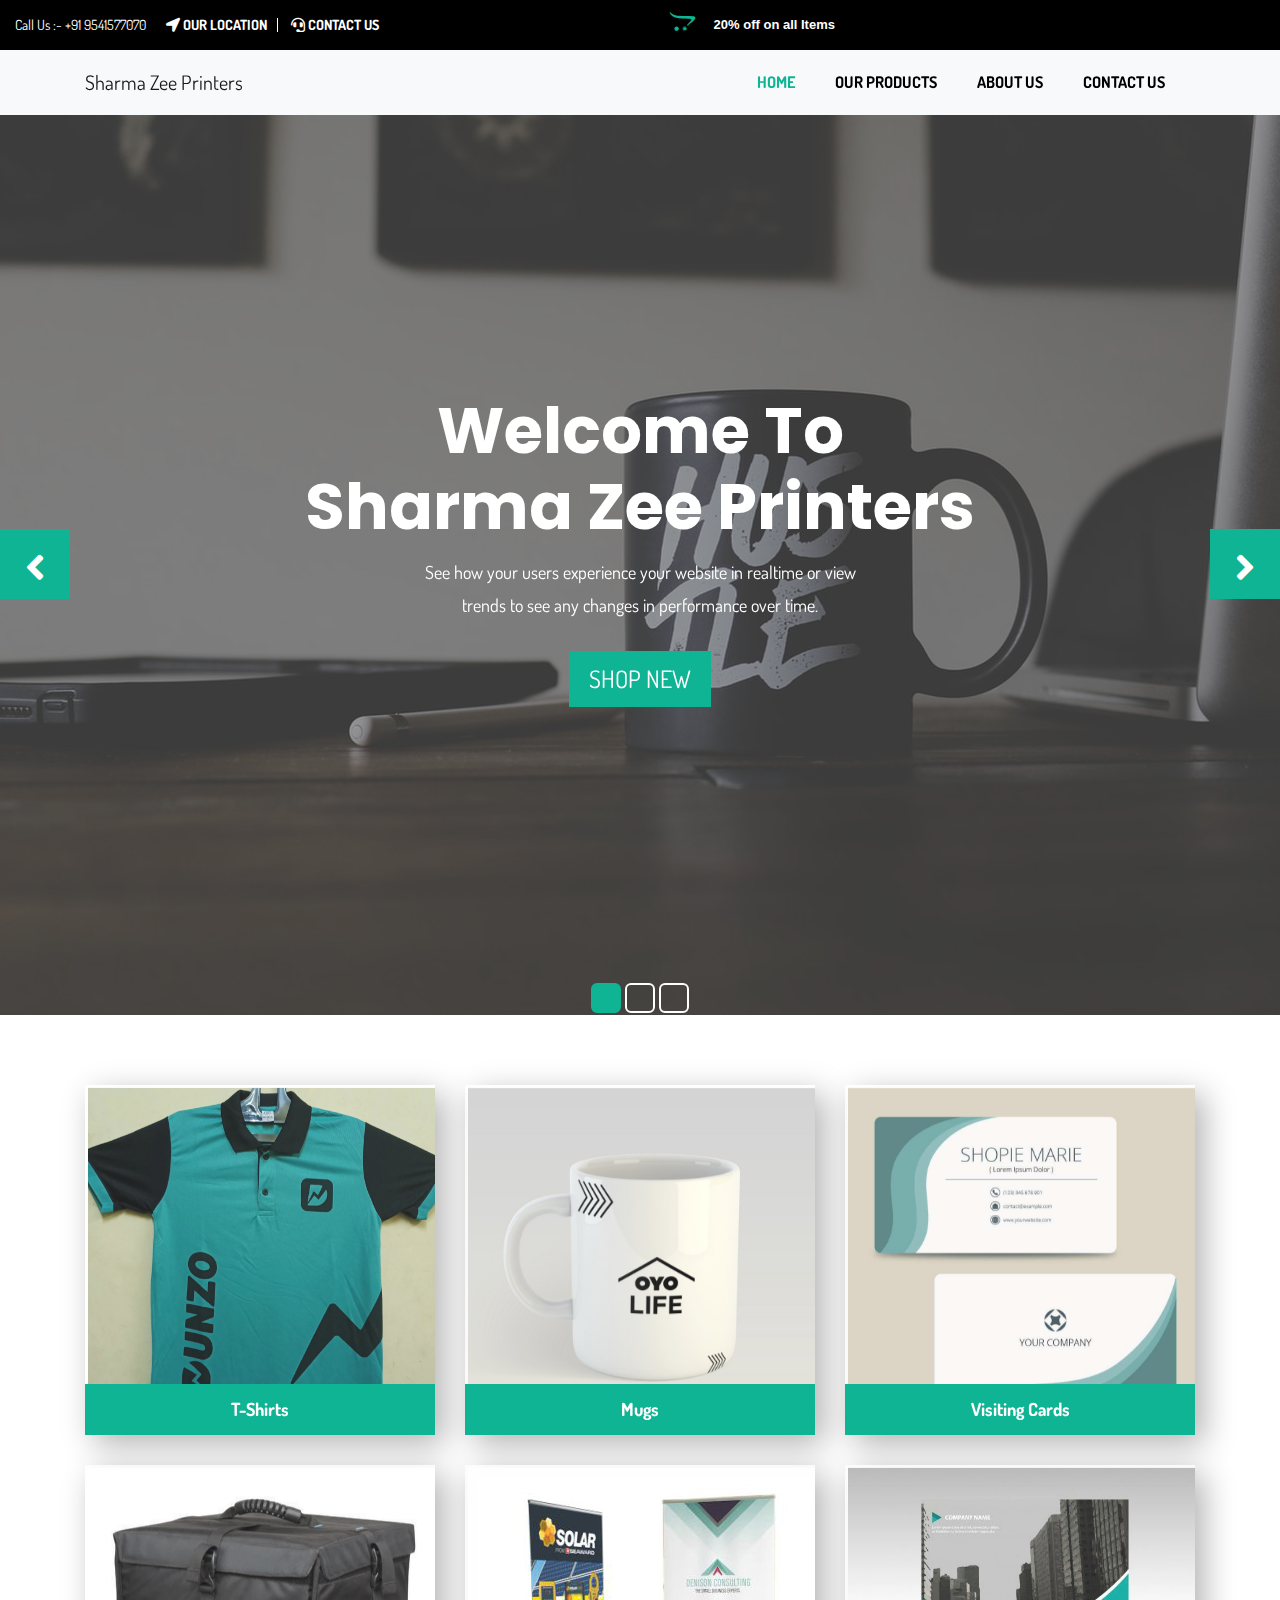
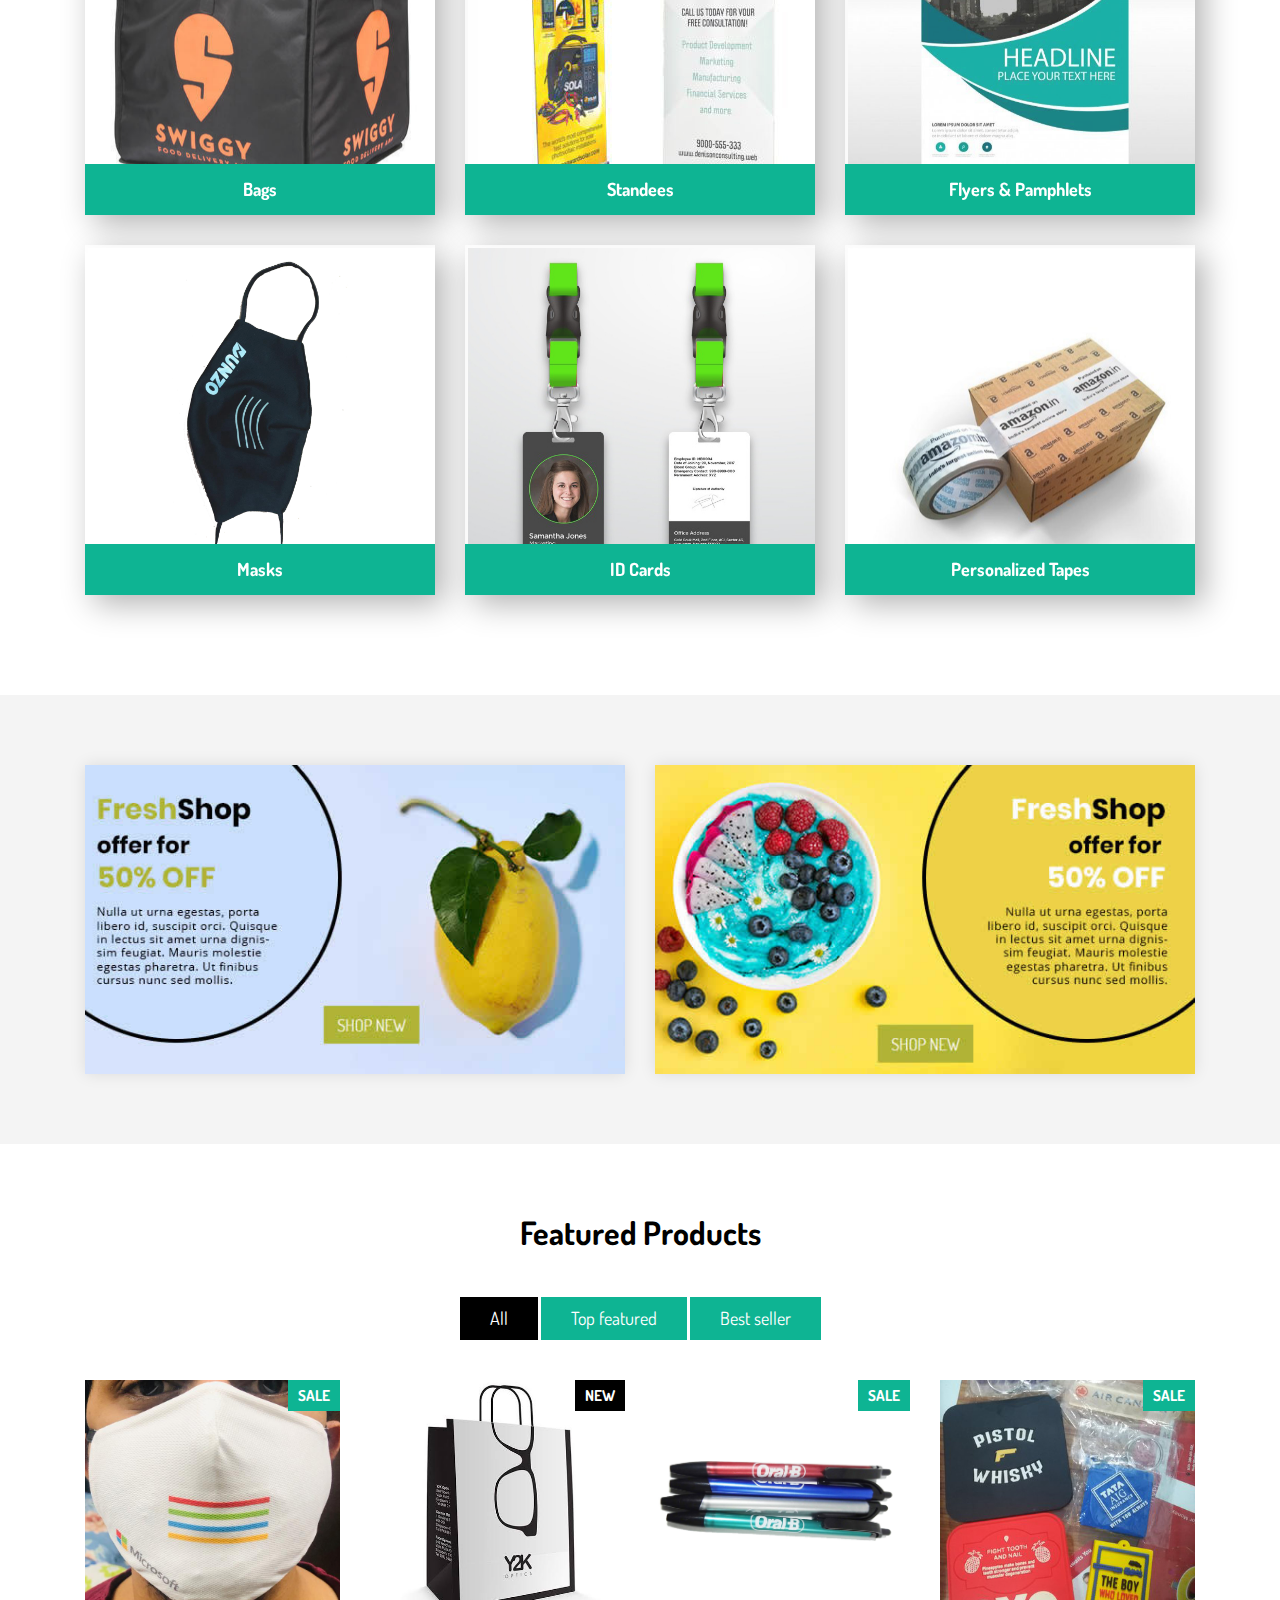
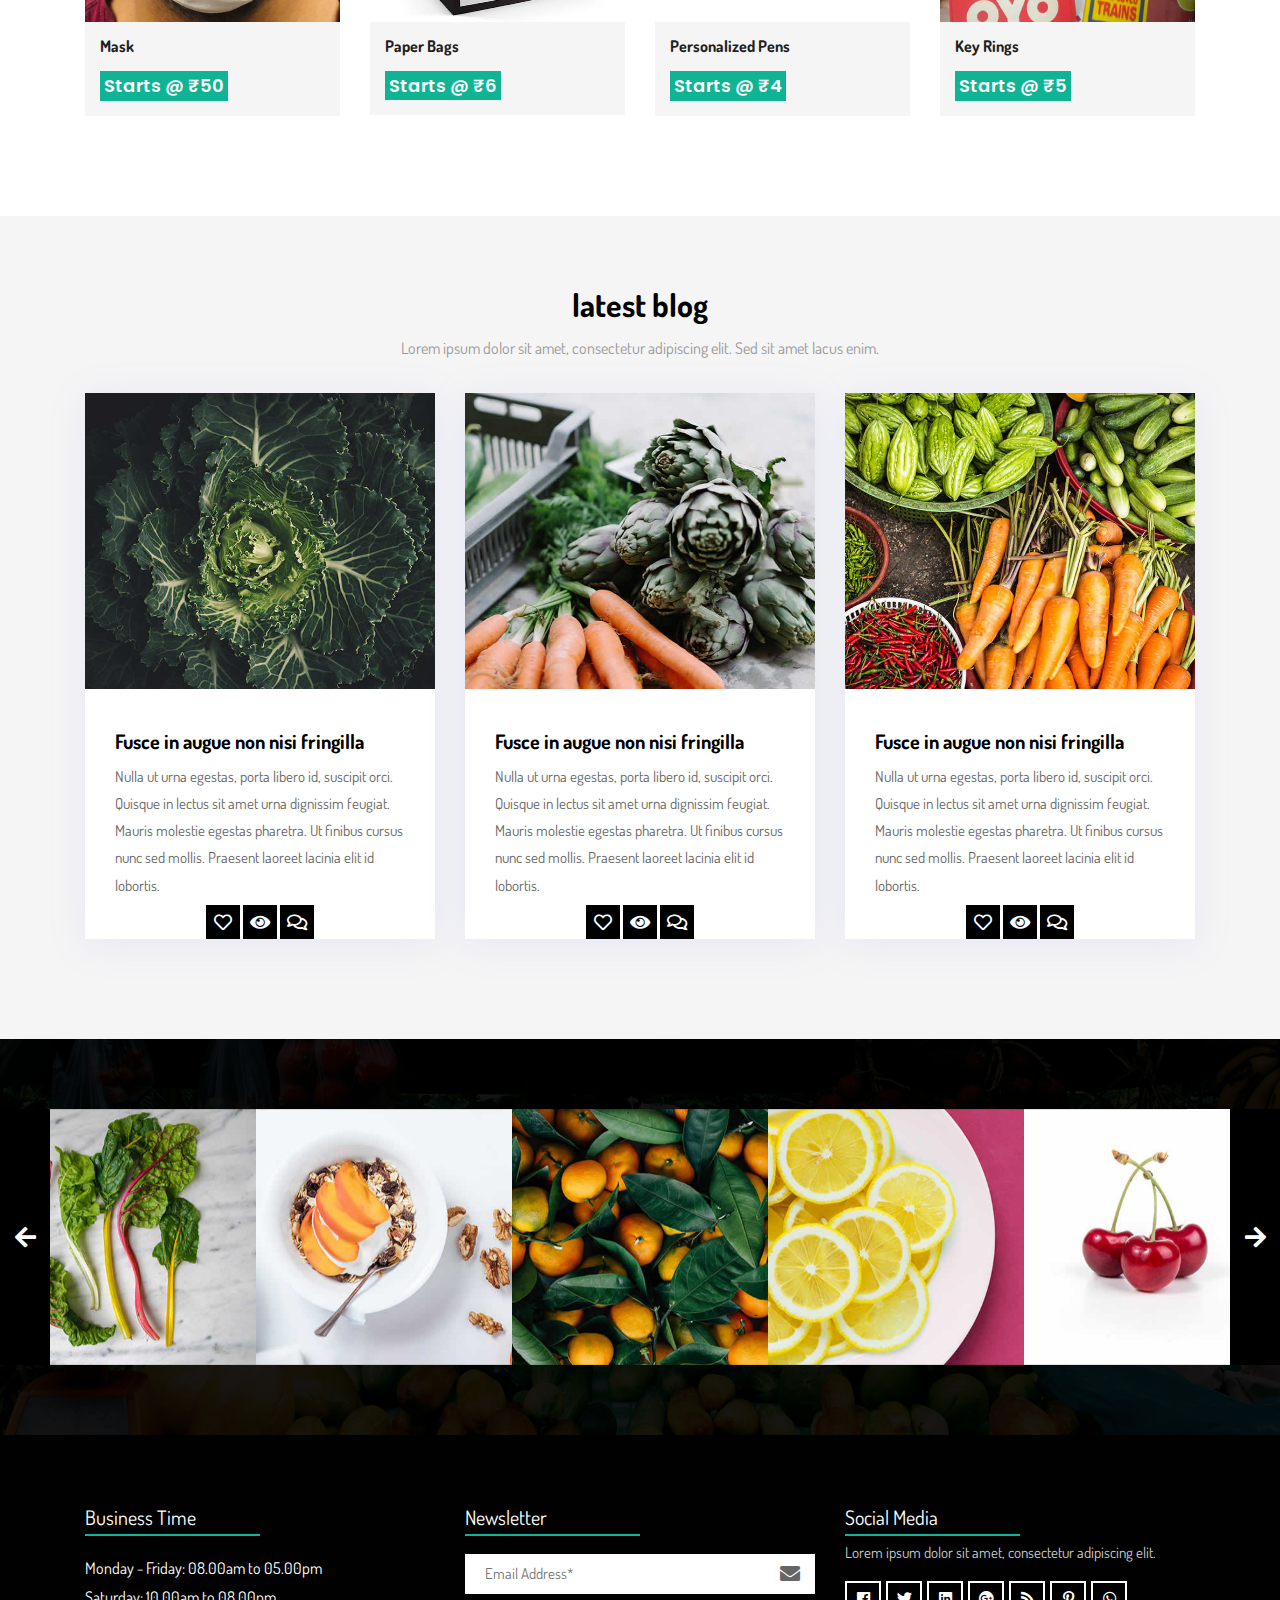
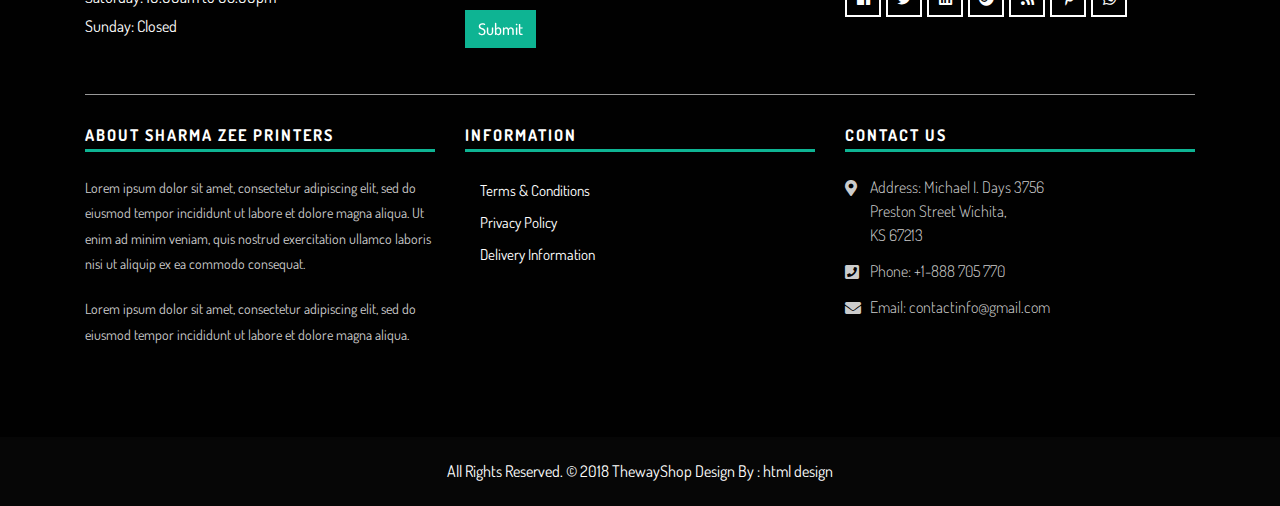
==== index.html @ af906a93 "second commit" ====
<!DOCTYPE html>
<html lang="en">
<!-- Basic -->

<head>
    <meta charset="utf-8">
    <meta http-equiv="X-UA-Compatible" content="IE=edge">

    <!-- Mobile Metas -->
    <meta name="viewport" content="width=device-width, initial-scale=1">

    <!-- Site Metas -->
    <title>Sharma Zee Printers - Ecommerce Bootstrap 4 HTML Template</title>
    <meta name="keywords" content="">
    <meta name="description" content="">
    <meta name="author" content="">

    <!-- Site Icons -->
    <link rel="shortcut icon" href="images/favicon.ico" type="image/x-icon">
    <link rel="apple-touch-icon" href="images/apple-touch-icon.png">

    <!-- Bootstrap CSS -->
    <link rel="stylesheet" href="css/bootstrap.min.css">
    <!-- Site CSS -->
    <link rel="stylesheet" href="css/style.css">
    <!-- Responsive CSS -->
    <link rel="stylesheet" href="css/responsive.css">
    <!-- Custom CSS -->
    <link rel="stylesheet" href="css/custom.css">

    <!--[if lt IE 9]>
      <script src="https://oss.maxcdn.com/libs/html5shiv/3.7.0/html5shiv.js"></script>
      <script src="https://oss.maxcdn.com/libs/respond.js/1.4.2/respond.min.js"></script>
    <![endif]-->

</head>

<body>
    <!-- Start Main Top -->
    <div class="main-top">
        <div class="container-fluid">
            <div class="row">
                <div class="col-lg-6 col-md-6 col-sm-12 col-xs-12">
				
                    <div class="right-phone-box">
                        <p>Call Us :- <a href="#"> +91 9541577070</a></p>
                    </div>
                    <div class="our-link">
                        <ul>
                            
                            <li><a href="#"><i class="fas fa-location-arrow"></i> Our location</a></li>
                            <li><a href="#"><i class="fas fa-headset"></i> Contact Us</a></li>
                        </ul>
                    </div>
                </div>
                <div class="col-lg-6 col-md-6 col-sm-12 col-xs-12">
					<!-- <div class="login-box">
						<select id="basic" class="selectpicker show-tick form-control" data-placeholder="Sign In">
							<option>Register Here</option>
							<option>Sign In</option>
						</select>
					</div> -->
                    <div class="text-slid-box">
                        <div id="offer-box" class="carouselTicker">
                            <ul class="offer-box">
                                <li>
                                    <i class="fab fa-opencart"></i> 20% off on all Items
                                </li>
                              
                                <li>
                                    <i class="fab fa-opencart"></i> Off 50%! Shop Now
                                </li>
                                <li>
                                    <i class="fab fa-opencart"></i> Off 10%! Shop
                                </li>
                                <li>
                                    <i class="fab fa-opencart"></i> 50% - 80% off
                                </li>
                                <li>
                                    <i class="fab fa-opencart"></i> 20% off on all Items
                                </li>
                               
                            </ul>
                        </div>
                    </div>
                </div>
            </div>
        </div>
    </div>
    <!-- End Main Top -->

    <!-- Start Main Top -->
    <header class="main-header">
        <!-- Start Navigation -->
        <nav class="navbar navbar-expand-lg navbar-light bg-light navbar-default bootsnav">
            <div class="container">
                <!-- Start Header Navigation -->
                <div class="navbar-header">
                    <button class="navbar-toggler" type="button" data-toggle="collapse" data-target="#navbar-menu" aria-controls="navbars-rs-food" aria-expanded="false" aria-label="Toggle navigation">
                    <i class="fa fa-bars"></i>
                </button>
                    <a class="navbar-brand" href="index.html">Sharma Zee Printers</a>
                </div>
                <!-- End Header Navigation -->

                <!-- Collect the nav links, forms, and other content for toggling -->
                <div class="collapse navbar-collapse" id="navbar-menu">
                    <ul class="nav navbar-nav ml-auto" data-in="fadeInDown" data-out="fadeOutUp">
                        <li class="nav-item active"><a class="nav-link" href="index.html">Home</a></li>
                        <li class="nav-item"><a class="nav-link" href="gallery.html">Our Products</a></li>
                        <li class="nav-item"><a class="nav-link" href="about.html">About Us</a></li>
                        <!-- <li class="dropdown">
                            <a href="#" class="nav-link dropdown-toggle arrow" data-toggle="dropdown">SHOP</a>
                            <ul class="dropdown-menu">
								<li><a href="shop.html">Sidebar Shop</a></li>
								<li><a href="shop-detail.html">Shop Detail</a></li>
                                <li><a href="cart.html">Cart</a></li>
                                <li><a href="checkout.html">Checkout</a></li>
                                <li><a href="my-account.html">My Account</a></li>
                                <li><a href="wishlist.html">Wishlist</a></li>
                            </ul>
                        </li> -->
                        
                        <li class="nav-item"><a class="nav-link" href="contact-us.html">Contact Us</a></li>
                    </ul>
                </div>
                <!-- /.navbar-collapse -->

                
                <!-- <div class="attr-nav">
                    <ul>
                        <li class="search"><a href="#"><i class="fa fa-search"></i></a></li>
                        <li class="side-menu">
							<a href="#">
								<i class="fa fa-shopping-bag"></i>
								<span class="badge">3</span>
								<p>My Cart</p>
							</a>
						</li>
                    </ul>
                </div> -->
                
            </div>
            <!-- Start Side Menu -->
            <div class="side">
                <a href="#" class="close-side"><i class="fa fa-times"></i></a>
                <li class="cart-box">
                    <ul class="cart-list">
                        <li>
                            <a href="#" class="photo"><img src="images/img-pro-01.jpg" class="cart-thumb" alt="" /></a>
                            <h6><a href="#">Delica omtantur </a></h6>
                            <p>1x - <span class="price">$80.00</span></p>
                        </li>
                        <li>
                            <a href="#" class="photo"><img src="images/img-pro-02.jpg" class="cart-thumb" alt="" /></a>
                            <h6><a href="#">Omnes ocurreret</a></h6>
                            <p>1x - <span class="price">$60.00</span></p>
                        </li>
                        <li>
                            <a href="#" class="photo"><img src="images/img-pro-03.jpg" class="cart-thumb" alt="" /></a>
                            <h6><a href="#">Agam facilisis</a></h6>
                            <p>1x - <span class="price">$40.00</span></p>
                        </li>
                        <li class="total">
                            <a href="#" class="btn btn-default hvr-hover btn-cart">VIEW CART</a>
                            <span class="float-right"><strong>Total</strong>: $180.00</span>
                        </li>
                    </ul>
                </li>
            </div>
            <!-- End Side Menu -->
        </nav>
        <!-- End Navigation -->
    </header>
    <!-- End Main Top -->

    <!-- Start Top Search -->
    <div class="top-search">
        <div class="container">
            <div class="input-group">
                <span class="input-group-addon"><i class="fa fa-search"></i></span>
                <input type="text" class="form-control" placeholder="Search">
                <span class="input-group-addon close-search"><i class="fa fa-times"></i></span>
            </div>
        </div>
    </div>
    <!-- End Top Search -->

    <!-- Start Slider -->
    <div id="slides-shop" class="cover-slides">
        <ul class="slides-container">
            <li class="text-center">
                <img src="images/main images/parvinimg.jpg" alt="">
                <div class="container">
                    <div class="row">
                        <div class="col-md-12">
                            <h1 class="m-b-20"><strong>Welcome To <br> Sharma Zee Printers</strong></h1>
                            <p class="m-b-40">See how your users experience your website in realtime or view <br> trends to see any changes in performance over time.</p>
                            <p><a class="btn hvr-hover" href="#">Shop New</a></p>
                        </div>
                    </div>
                </div>
            </li>
            <li class="text-center">
                <img src="images/enactus.JPG" alt="">
                <div class="container">
                    <div class="row">
                        <div class="col-md-12">
                            <h1 class="m-b-20"><strong>Welcome To <br> Sharma Zee Printers</strong></h1>
                            <p class="m-b-40">See how your users experience your website in realtime or view <br> trends to see any changes in performance over time.</p>
                            <p><a class="btn hvr-hover" href="#">Shop New</a></p>
                        </div>
                    </div>
                </div>
            </li>
            <li class="text-center">
                <img src="images/banner-03.jpg" alt="">
                <div class="container">
                    <div class="row">
                        <div class="col-md-12">
                            <h1 class="m-b-20"><strong>Welcome To <br> Sharma Zee Printers</strong></h1>
                            <p class="m-b-40">See how your users experience your website in realtime or view <br> trends to see any changes in performance over time.</p>
                            <p><a class="btn hvr-hover" href="#">Shop New</a></p>
                        </div>
                    </div>
                </div>
            </li>
        </ul>
        <div class="slides-navigation">
            <a href="#" class="next"><i class="fa fa-angle-right" aria-hidden="true"></i></a>
            <a href="#" class="prev"><i class="fa fa-angle-left" aria-hidden="true"></i></a>
        </div>
    </div>
    <!-- End Slider -->

    <!-- Start Categories  -->
    <div class="categories-shop">
        <div class="container">
            <div class="row">
                <div class="col-lg-4 col-md-4 col-sm-12 col-xs-12">
                    <div class="shop-cat-box">
                        <img class="img-fluid" src="images/main images/tshirt.jpeg" height="354" width="354" alt="" />
                        <a class="btn hvr-hover" href="#">T-Shirts</a>
                    </div>
                </div>
                <div class="col-lg-4 col-md-4 col-sm-12 col-xs-12">
                    <div class="shop-cat-box">
                        <img class="img-fluid" src="images/main images/mugs.jpeg" height="354" width="354" alt="" />
                        <a class="btn hvr-hover" href="#">Mugs</a>
                    </div>
                </div>
                <div class="col-lg-4 col-md-4 col-sm-12 col-xs-12">
                    <div class="shop-cat-box">
                        <img class="img-fluid" src="images/main images/visitingcards.jpg" alt="" />
                        <a class="btn hvr-hover" href="#">Visiting Cards</a>
                    </div>
                </div>   <div class="col-lg-4 col-md-4 col-sm-12 col-xs-12">
                    <div class="shop-cat-box">
                        <img class="img-fluid" src="images/main images/bags.jpg" alt="" />
                        <a class="btn hvr-hover" href="#">Bags</a>
                    </div>
                </div>   <div class="col-lg-4 col-md-4 col-sm-12 col-xs-12">
                    <div class="shop-cat-box">
                        <img class="img-fluid" src="images/main images/Standee.jpg" alt="" />
                        <a class="btn hvr-hover" href="#">Standees</a>
                    </div>
                </div>
                <div class="col-lg-4 col-md-4 col-sm-12 col-xs-12">
                    <div class="shop-cat-box">
                        <img class="img-fluid" src="images/main images/pamp.jpg" alt="" />
                        <a class="btn hvr-hover" href="#">Flyers & Pamphlets</a>
                    </div>
                </div>
                <div class="col-lg-4 col-md-4 col-sm-12 col-xs-12">
                    <div class="shop-cat-box">
                        <img class="img-fluid" src="images/main images/Masks.jpeg" alt="" />
                        <a class="btn hvr-hover" href="#">Masks</a>
                    </div>
                </div>  <div class="col-lg-4 col-md-4 col-sm-12 col-xs-12">
                    <div class="shop-cat-box">
                        <img class="img-fluid" src="images/main images/idcards.jpeg" alt="" />
                        <a class="btn hvr-hover" href="#">ID Cards</a>
                    </div>
                </div>  <div class="col-lg-4 col-md-4 col-sm-12 col-xs-12">
                    <div class="shop-cat-box">
                        <img class="img-fluid" src="images/main images/printedtapes.jpg" alt="" />
                        <a class="btn hvr-hover" href="#">Personalized Tapes</a>
                    </div>
                </div>
            </div>
        </div>
    </div>
    <!-- End Categories -->
	
	<div class="box-add-products">
		<div class="container">
			<div class="row">
				<div class="col-lg-6 col-md-6 col-sm-12">
					<div class="offer-box-products">
						<img class="img-fluid" src="images/add-img-01.jpg" alt="" />
					</div>
				</div>
				<div class="col-lg-6 col-md-6 col-sm-12">
					<div class="offer-box-products">
						<img class="img-fluid" src="images/add-img-02.jpg" alt="" />
					</div>
				</div>
			</div>
		</div>
	</div>

    <!-- Start Products  -->
    <div class="products-box">
        <div class="container">
            <div class="row">
                <div class="col-lg-12">
                    <div class="title-all text-center">
                        <h1>Featured Products</h1>
                        <!-- <p>Lorem ipsum dolor sit amet, consectetur adipiscing elit. Sed sit amet lacus enim.</p> -->
                    </div>
                </div>
            </div>
            <div class="row">
                <div class="col-lg-12">
                    <div class="special-menu text-center">
                        <div class="button-group filter-button-group">
                            <button class="active" data-filter="*">All</button>
                            <button data-filter=".top-featured">Top featured</button>
                            <button data-filter=".best-seller">Best seller</button>
                        </div>
                    </div>
                </div>
            </div>

            <div class="row special-list">
                <div class="col-lg-3 col-md-6 special-grid best-seller">
                    <div class="products-single fix">
                        <div class="box-img-hover">
                            <div class="type-lb">
                                <p class="sale">Sale</p>
                            </div>
                            <img src="images/main images/mask1.jpeg" class="img-fluid" alt="Image">
                            <div class="mask-icon">
                                <ul>
                                    <li><a href="#" data-toggle="tooltip" data-placement="right" title="View"><i class="fas fa-eye"></i></a></li>
                                    <li><a href="#" data-toggle="tooltip" data-placement="right" title="Compare"><i class="fas fa-sync-alt"></i></a></li>
                                    <li><a href="#" data-toggle="tooltip" data-placement="right" title="Add to Wishlist"><i class="far fa-heart"></i></a></li>
                                </ul>
                                <a class="cart" href="#">3 Layered Mask</a>
                            </div>
                        </div>
                        <div class="why-text">
                            <h4>Mask</h4>
                            <h5>Starts @ ₹50</h5>
                        </div>
                    </div>
                </div>

                <div class="col-lg-3 col-md-6 special-grid top-featured">
                    <div class="products-single fix">
                        <div class="box-img-hover">
                            <div class="type-lb">
                                <p class="new">New</p>
                            </div>
                            <img src="images/main images/paperbags.jpeg" class="img-fluid" alt="Image">
                            <div class="mask-icon">
                                <ul>
                                    <li><a href="#" data-toggle="tooltip" data-placement="right" title="View"><i class="fas fa-eye"></i></a></li>
                                    <li><a href="#" data-toggle="tooltip" data-placement="right" title="Compare"><i class="fas fa-sync-alt"></i></a></li>
                                    <li><a href="#" data-toggle="tooltip" data-placement="right" title="Add to Wishlist"><i class="far fa-heart"></i></a></li>
                                </ul>
                                <a class="cart" href="#">Add to Cart</a>
                            </div>
                        </div>
                        <div class="why-text">
                            <h4>Paper Bags</h4>
                            <h5>Starts @ ₹6</h5>
                        </div>
                    </div>
                </div>

                <div class="col-lg-3 col-md-6 special-grid top-featured">
                    <div class="products-single fix">
                        <div class="box-img-hover">
                            <div class="type-lb">
                                <p class="sale">Sale</p>
                            </div>
                            <img src="images/main images/pen.jpg" class="img-fluid" alt="Image">
                            <div class="mask-icon">
                                <ul>
                                    <li><a href="#" data-toggle="tooltip" data-placement="right" title="View"><i class="fas fa-eye"></i></a></li>
                                    <li><a href="#" data-toggle="tooltip" data-placement="right" title="Compare"><i class="fas fa-sync-alt"></i></a></li>
                                    <li><a href="#" data-toggle="tooltip" data-placement="right" title="Add to Wishlist"><i class="far fa-heart"></i></a></li>
                                </ul>
                                <a class="cart" href="#">Add to Cart</a>
                            </div>
                        </div>
                        <div class="why-text">
                            <h4>Personalized Pens</h4>
                            <h5> Starts @ ₹4</h5>
                        </div>
                    </div>
                </div>

                <div class="col-lg-3 col-md-6 special-grid best-seller">
                    <div class="products-single fix">
                        <div class="box-img-hover">
                            <div class="type-lb">
                                <p class="sale">Sale</p>
                            </div>
                            <img src="images/main images/keyring.jpg" class="img-fluid" alt="Image">
                            <div class="mask-icon">
                                <ul>
                                    <li><a href="#" data-toggle="tooltip" data-placement="right" title="View"><i class="fas fa-eye"></i></a></li>
                                    <li><a href="#" data-toggle="tooltip" data-placement="right" title="Compare"><i class="fas fa-sync-alt"></i></a></li>
                                    <li><a href="#" data-toggle="tooltip" data-placement="right" title="Add to Wishlist"><i class="far fa-heart"></i></a></li>
                                </ul>
                                <a class="cart" href="#">Add to Cart</a>
                            </div>
                        </div>
                        <div class="why-text">
                            <h4>Key Rings</h4>
                            <h5>Starts @ ₹5</h5>
                        </div>
                    </div>
                </div>
            </div>
        </div>
    </div>
    <!-- End Products  -->

    <!-- Start Blog  -->
    <div class="latest-blog">
        <div class="container">
            <div class="row">
                <div class="col-lg-12">
                    <div class="title-all text-center">
                        <h1>latest blog</h1>
                        <p>Lorem ipsum dolor sit amet, consectetur adipiscing elit. Sed sit amet lacus enim.</p>
                    </div>
                </div>
            </div>
            <div class="row">
                <div class="col-md-6 col-lg-4 col-xl-4">
                    <div class="blog-box">
                        <div class="blog-img">
                            <img class="img-fluid" src="images/blog-img.jpg" alt="" />
                        </div>
                        <div class="blog-content">
                            <div class="title-blog">
                                <h3>Fusce in augue non nisi fringilla</h3>
                                <p>Nulla ut urna egestas, porta libero id, suscipit orci. Quisque in lectus sit amet urna dignissim feugiat. Mauris molestie egestas pharetra. Ut finibus cursus nunc sed mollis. Praesent laoreet lacinia elit id lobortis.</p>
                            </div>
                            <ul class="option-blog">
                                <li><a href="#"><i class="far fa-heart"></i></a></li>
                                <li><a href="#"><i class="fas fa-eye"></i></a></li>
                                <li><a href="#"><i class="far fa-comments"></i></a></li>
                            </ul>
                        </div>
                    </div>
                </div>
                <div class="col-md-6 col-lg-4 col-xl-4">
                    <div class="blog-box">
                        <div class="blog-img">
                            <img class="img-fluid" src="images/blog-img-01.jpg" alt="" />
                        </div>
                        <div class="blog-content">
                            <div class="title-blog">
                                <h3>Fusce in augue non nisi fringilla</h3>
                                <p>Nulla ut urna egestas, porta libero id, suscipit orci. Quisque in lectus sit amet urna dignissim feugiat. Mauris molestie egestas pharetra. Ut finibus cursus nunc sed mollis. Praesent laoreet lacinia elit id lobortis.</p>
                            </div>
                            <ul class="option-blog">
                                <li><a href="#"><i class="far fa-heart"></i></a></li>
                                <li><a href="#"><i class="fas fa-eye"></i></a></li>
                                <li><a href="#"><i class="far fa-comments"></i></a></li>
                            </ul>
                        </div>
                    </div>
                </div>
                <div class="col-md-6 col-lg-4 col-xl-4">
                    <div class="blog-box">
                        <div class="blog-img">
                            <img class="img-fluid" src="images/blog-img-02.jpg" alt="" />
                        </div>
                        <div class="blog-content">
                            <div class="title-blog">
                                <h3>Fusce in augue non nisi fringilla</h3>
                                <p>Nulla ut urna egestas, porta libero id, suscipit orci. Quisque in lectus sit amet urna dignissim feugiat. Mauris molestie egestas pharetra. Ut finibus cursus nunc sed mollis. Praesent laoreet lacinia elit id lobortis.</p>
                            </div>
                            <ul class="option-blog">
                                <li><a href="#"><i class="far fa-heart"></i></a></li>
                                <li><a href="#"><i class="fas fa-eye"></i></a></li>
                                <li><a href="#"><i class="far fa-comments"></i></a></li>
                            </ul>
                        </div>
                    </div>
                </div>
            </div>
        </div>
    </div>
    <!-- End Blog  -->


    <!-- Start Instagram Feed  -->
    <div class="instagram-box">
        <div class="main-instagram owl-carousel owl-theme">
            <div class="item">
                <div class="ins-inner-box">
                    <img src="images/instagram-img-01.jpg" alt="" />
                    <div class="hov-in">
                        <a href="#"><i class="fab fa-instagram"></i></a>
                    </div>
                </div>
            </div>
            <div class="item">
                <div class="ins-inner-box">
                    <img src="images/instagram-img-02.jpg" alt="" />
                    <div class="hov-in">
                        <a href="#"><i class="fab fa-instagram"></i></a>
                    </div>
                </div>
            </div>
            <div class="item">
                <div class="ins-inner-box">
                    <img src="images/instagram-img-03.jpg" alt="" />
                    <div class="hov-in">
                        <a href="#"><i class="fab fa-instagram"></i></a>
                    </div>
                </div>
            </div>
            <div class="item">
                <div class="ins-inner-box">
                    <img src="images/instagram-img-04.jpg" alt="" />
                    <div class="hov-in">
                        <a href="#"><i class="fab fa-instagram"></i></a>
                    </div>
                </div>
            </div>
            <div class="item">
                <div class="ins-inner-box">
                    <img src="images/instagram-img-05.jpg" alt="" />
                    <div class="hov-in">
                        <a href="#"><i class="fab fa-instagram"></i></a>
                    </div>
                </div>
            </div>
            <div class="item">
                <div class="ins-inner-box">
                    <img src="images/instagram-img-06.jpg" alt="" />
                    <div class="hov-in">
                        <a href="#"><i class="fab fa-instagram"></i></a>
                    </div>
                </div>
            </div>
            <div class="item">
                <div class="ins-inner-box">
                    <img src="images/instagram-img-07.jpg" alt="" />
                    <div class="hov-in">
                        <a href="#"><i class="fab fa-instagram"></i></a>
                    </div>
                </div>
            </div>
            <div class="item">
                <div class="ins-inner-box">
                    <img src="images/instagram-img-08.jpg" alt="" />
                    <div class="hov-in">
                        <a href="#"><i class="fab fa-instagram"></i></a>
                    </div>
                </div>
            </div>
            <div class="item">
                <div class="ins-inner-box">
                    <img src="images/instagram-img-09.jpg" alt="" />
                    <div class="hov-in">
                        <a href="#"><i class="fab fa-instagram"></i></a>
                    </div>
                </div>
            </div>
            <div class="item">
                <div class="ins-inner-box">
                    <img src="images/instagram-img-05.jpg" alt="" />
                    <div class="hov-in">
                        <a href="#"><i class="fab fa-instagram"></i></a>
                    </div>
                </div>
            </div>
        </div>
    </div>
    <!-- End Instagram Feed  -->


    <!-- Start Footer  -->
    <footer>
        <div class="footer-main">
            <div class="container">
				<div class="row">
					<div class="col-lg-4 col-md-12 col-sm-12">
						<div class="footer-top-box">
							<h3>Business Time</h3>
							<ul class="list-time">
								<li>Monday - Friday: 08.00am to 05.00pm</li> <li>Saturday: 10.00am to 08.00pm</li> <li>Sunday: <span>Closed</span></li>
							</ul>
						</div>
					</div>
					<div class="col-lg-4 col-md-12 col-sm-12">
						<div class="footer-top-box">
							<h3>Newsletter</h3>
							<form class="newsletter-box">
								<div class="form-group">
									<input class="" type="email" name="Email" placeholder="Email Address*" />
									<i class="fa fa-envelope"></i>
								</div>
								<button class="btn hvr-hover" type="submit">Submit</button>
							</form>
						</div>
					</div>
					<div class="col-lg-4 col-md-12 col-sm-12">
						<div class="footer-top-box">
							<h3>Social Media</h3>
							<p>Lorem ipsum dolor sit amet, consectetur adipiscing elit.</p>
							<ul>
                                <li><a href="#"><i class="fab fa-facebook" aria-hidden="true"></i></a></li>
                                <li><a href="#"><i class="fab fa-twitter" aria-hidden="true"></i></a></li>
                                <li><a href="#"><i class="fab fa-linkedin" aria-hidden="true"></i></a></li>
                                <li><a href="#"><i class="fab fa-google-plus" aria-hidden="true"></i></a></li>
                                <li><a href="#"><i class="fa fa-rss" aria-hidden="true"></i></a></li>
                                <li><a href="#"><i class="fab fa-pinterest-p" aria-hidden="true"></i></a></li>
                                <li><a href="#"><i class="fab fa-whatsapp" aria-hidden="true"></i></a></li>
                            </ul>
						</div>
					</div>
				</div>
				<hr>
                <div class="row">
                    <div class="col-lg-4 col-md-12 col-sm-12">
                        <div class="footer-widget">
                            <h4>About Sharma Zee Printers</h4>
                            <p>Lorem ipsum dolor sit amet, consectetur adipiscing elit, sed do eiusmod tempor incididunt ut labore et dolore magna aliqua. Ut enim ad minim veniam, quis nostrud exercitation ullamco laboris nisi ut aliquip ex ea commodo consequat.</p> 
							<p>Lorem ipsum dolor sit amet, consectetur adipiscing elit, sed do eiusmod tempor incididunt ut labore et dolore magna aliqua. </p> 							
                        </div>
                    </div>
                    <div class="col-lg-4 col-md-12 col-sm-12">
                        <div class="footer-link">
                            <h4>Information</h4>
                            <ul>
                              
                                <li><a href="#">Terms &amp; Conditions</a></li>
                                <li><a href="#">Privacy Policy</a></li>
                                <li><a href="#">Delivery Information</a></li>
                            </ul>
                        </div>
                    </div>
                    <div class="col-lg-4 col-md-12 col-sm-12">
                        <div class="footer-link-contact">
                            <h4>Contact Us</h4>
                            <ul>
                                <li>
                                    <p><i class="fas fa-map-marker-alt"></i>Address: Michael I. Days 3756 <br>Preston Street Wichita,<br> KS 67213 </p>
                                </li>
                                <li>
                                    <p><i class="fas fa-phone-square"></i>Phone: <a href="tel:+1-888705770">+1-888 705 770</a></p>
                                </li>
                                <li>
                                    <p><i class="fas fa-envelope"></i>Email: <a href="mailto:contactinfo@gmail.com">contactinfo@gmail.com</a></p>
                                </li>
                            </ul>
                        </div>
                    </div>
                </div>
            </div>
        </div>
    </footer>
    <!-- End Footer  -->

    <!-- Start copyright  -->
    <div class="footer-copyright">
        <p class="footer-company">All Rights Reserved. &copy; 2018 <a href="#">ThewayShop</a> Design By :
            <a href="https://html.design/">html design</a></p>
    </div>
    <!-- End copyright  -->

    <a href="#" id="back-to-top" title="Back to top" style="display: none;">&uarr;</a>

    <!-- ALL JS FILES -->
    <script src="js/jquery-3.2.1.min.js"></script>
    <script src="js/popper.min.js"></script>
    <script src="js/bootstrap.min.js"></script>
    <!-- ALL PLUGINS -->
    <script src="js/jquery.superslides.min.js"></script>
    <script src="js/bootstrap-select.js"></script>
    <script src="js/inewsticker.js"></script>
    <script src="js/bootsnav.js."></script>
    <script src="js/images-loded.min.js"></script>
    <script src="js/isotope.min.js"></script>
    <script src="js/owl.carousel.min.js"></script>
    <script src="js/baguetteBox.min.js"></script>
    <script src="js/form-validator.min.js"></script>
    <script src="js/contact-form-script.js"></script>
    <script src="js/custom.js"></script>
</body>

</html>
---- css/style.css ----
/*------------------------------------------------------------------
    IMPORT FONTS
-------------------------------------------------------------------*/

@import url('https://fonts.googleapis.com/css?family=Poppins:400,500,600,700,800');
@import url('https://fonts.googleapis.com/css?family=Dosis:200,300,400,500,600,700');


/*

    font-family: 'Poppins', sans-serif;

    font-family: 'Dosis', sans-serif;

*/

/*------------------------------------------------------------------
    IMPORT FILES
-------------------------------------------------------------------*/

@import url(all.css);
@import url(superslides.css);
@import url(bootstrap-select.css);
@import url(carousel-ticker.css);
@import url(code_animate.css);
@import url(bootsnav.css);
@import url(owl.carousel.min.css);
@import url(jquery-ui.css);
@import url(nice-select.css);
@import url(baguetteBox.min.css);

/*------------------------------------------------------------------
    SKELETON
-------------------------------------------------------------------*/
 body {
     color: #666666;
     font-size: 15px;
     font-family: 'Dosis', sans-serif;
     line-height: 1.80857;
}
 a {
     color: #1f1f1f;
     text-decoration: none !important;
     outline: none !important;
     -webkit-transition: all .3s ease-in-out;
     -moz-transition: all .3s ease-in-out;
     -ms-transition: all .3s ease-in-out;
     -o-transition: all .3s ease-in-out;
     transition: all .3s ease-in-out;
}
 h1, h2, h3, h4, h5, h6 {
     letter-spacing: 0;
     font-weight: normal;
     position: relative;
     padding: 0 0 10px 0;
     font-weight: normal;
     line-height: 120% !important;
     color: #1f1f1f;
     margin: 0 
}
 h1 {
     font-size: 24px 
}
 h2 {
     font-size: 22px 
}
 h3 {
     font-size: 18px 
}
 h4 {
     font-size: 16px 
}
 h5 {
     font-size: 14px 
}
 h6 {
     font-size: 13px 
}
 h1 a, h2 a, h3 a, h4 a, h5 a, h6 a {
     color: #212121;
     text-decoration: none!important;
     opacity: 1 
}
 h1 a:hover, h2 a:hover, h3 a:hover, h4 a:hover, h5 a:hover, h6 a:hover {
     opacity: .8 
}
 a {
     color: #1f1f1f;
     text-decoration: none;
     outline: none;
}
 a, .btn {
     text-decoration: none !important;
     outline: none !important;
     -webkit-transition: all .3s ease-in-out;
     -moz-transition: all .3s ease-in-out;
     -ms-transition: all .3s ease-in-out;
     -o-transition: all .3s ease-in-out;
     transition: all .3s ease-in-out;
}
 .btn-custom {
     margin-top: 20px;
     background-color: transparent !important;
     border: 2px solid #ddd;
     padding: 12px 40px;
     font-size: 16px;
}
 .lead {
     font-size: 18px;
     line-height: 30px;
     color: #767676;
     margin: 0;
     padding: 0;
}
 blockquote {
     margin: 20px 0 20px;
     padding: 30px;
}
 ul, li, ol{
     list-style: none;
     margin: 0px;
     padding: 0px;
}
 button:focus{
     outline: none;
     box-shadow: none;
}
 :focus {
     outline: 0;
}
 p{
     margin: 0px;
}
 .bootstrap-select .dropdown-toggle:focus{
     outline: none !important;
}
 .form-control::-moz-placeholder {
     color: #ffffff;
     opacity: 1;
}
 .bootstrap-select .dropdown-toggle:focus{
     box-shadow: none !important 
}
/*------------------------------------------------------------------ LOADER -------------------------------------------------------------------*/
 #back-to-top {
     position: fixed;
     bottom: 40px;
     right: 40px;
     z-index: 9999;
     width: 32px;
     height: 32px;
     text-align: center;
     line-height: 5px;
     background: #0eb493;
     color: #ffffff;
     cursor: pointer;
     border: 0;
     border-radius: 0px;
     text-decoration: none;
     transition: opacity 0.2s ease-out;
     font-size: 28px;
}
/*------------------------------------------------------------------ HEADER -------------------------------------------------------------------*/
 .main-top{
     background: #000000;
     padding: 10px 0px;
}
 .custom-select-box{
     float: left;
     width: 95px;
     margin-right: 10px;
}
.custom-select-box .form-control{
     background: none;
     border: none;
}
 .custom-select-box .bootstrap-select .btn-light{
     padding: 4px;
     font-size: 14px;
     background: #0eb493;
     color: #fff;
     border: none;
     border-radius: 0px;
}
 .custom-select-box .bootstrap-select .btn-light span{
     padding: 2px;
     line-height: 15px;
}
 .dropdown-toggle::after{
     margin-left: -24px;
}
 .custom-select-box .dropdown-toggle::after {
     display: inline-block;
     width: 0;
     height: 0;
     margin-left: .255em;
     vertical-align: .255em;
     content: "";
     border-top: .3em solid;
     border-right: .3em solid transparent;
     border-bottom: 0;
     border-left: .3em solid transparent;
     position: absolute;
     top: 13px;
     right: 10px;
}
 .bootstrap-select.btn-group .dropdown-toggle .filter-option{
     overflow: inherit;
}
 .bootstrap-select.btn-group .dropdown-menu{
     border: none;
     padding: 0px;
     border-radius: 0px;
}
 .right-phone-box{
     float: left;
     margin-right: 10px;
}
 .right-phone-box p{
     margin: 0px;
     color: #ffffff;
     font-size: 14px;
     line-height: 30px;
}
 .right-phone-box p a{
     color: #ffffff;
}
 .right-phone-box p a:hover{
     color: #0eb493;
}
 .offer-box,.slide {
     color: #FFFFFF;
     font-size: 13px;
     padding: 2px 15px;
     font-family: 'Poppins', sans-serif;
}
 .offer-box li {
     font-weight: 600;
}
 .offer-box li i{
     margin-right: 15px;
     color: #0eb493;
     font-size: 20px;
}
 .our-link{
     float: left;
}
 .our-link ul li{
     display: inline-block;
     border-right: 1px solid #ffffff;
     padding: 0px 10px;
     line-height: 14px;
}
 .our-link ul{
     line-height: 30px;
}
 .our-link ul li a{
     color: #ffffff;
     font-weight: 700;
     text-transform: uppercase;
     font-size: 14px;
}
 .our-link ul li a:hover{
     color: #0eb493;
}
 .our-link ul li:last-child{
     border: none;
}
.login-box{
    float: right;
    width: 120px;
    margin-left: 20px;
}

.login-box .form-control{
     background: none;
     border: none;
}
 .login-box .bootstrap-select .btn-light{
     padding: 4px;
     font-size: 14px;
     background: #0eb493;
     color: #fff;
     border: none;
     border-radius: 0px;
}
 .login-box .bootstrap-select .btn-light span{
     padding: 2px;
     line-height: 15px;
}
.login-box .dropdown-toggle::after {
     display: inline-block;
     width: 0;
     height: 0;
     margin-left: .255em;
     vertical-align: .255em;
     content: "";
     border-top: .3em solid;
     border-right: .3em solid transparent;
     border-bottom: 0;
     border-left: .3em solid transparent;
     position: absolute;
     top: 13px;
     right: 10px;
}

.login-box .dropdown-item{
	padding: 5px 10px;
}

.bootstrap-select.btn-group .dropdown-menu a.dropdown-item span.dropdown-item-inner span.text{
	font-size: 13px;
}

 .main-header{
}
 .search a{
     color: #0eb493;
}
 .attr-nav > ul > li > a:hover{
     color: #0eb493;
}
 nav.navbar.bootsnav ul.nav > li > a{
     margin: 0px;
}
/* Navbar Adjusment =========================== */
/* Navbar Atribute ------*/
 .attr-nav > ul > li > a{
     padding: 28px 15px;
}
 ul.cart-list > li.total > .btn{
     border-bottom: solid 1px #cfcfcf !important;
     color: #000000 ;
     padding: 10px 15px;
     border: none;
     font-weight: 700;
     color: #ffffff;
}
 @media (min-width: 1024px) {
    /* Navbar General ------*/
     nav.navbar ul.nav > li > a{
         padding: 30px 15px;
         font-weight: 600;
    }
     nav.navbar .navbar-brand{
         margin-top: 0;
    }
     nav.navbar .navbar-brand{
         margin-top: 0;
    }
     nav.navbar li.dropdown ul.dropdown-menu{
         border-top: solid 5px;
    }
    /* Navbar Center ------*/
     nav.navbar-center .navbar-brand{
         margin: 0 !important;
    }
    /* Navbar Brand Top ------*/
     nav.navbar-brand-top .navbar-brand{
         margin: 10px !important;
    }
    /* Navbar Full ------*/
     nav.navbar-full .navbar-brand{
         position: relative;
         top: -15px;
    }
    /* Navbar Sidebar ------*/
     nav.navbar-sidebar ul.nav, nav.navbar-sidebar .navbar-brand{
         margin-bottom: 50px;
    }
     nav.navbar-sidebar ul.nav > li > a{
         padding: 10px 15px;
         font-weight: bold;
    }
    /* Navbar Transparent & Fixed ------*/
     nav.navbar.bootsnav.navbar-transparent.white{
         background-color: rgba(255,255,255,0.3);
         border-bottom: solid 1px #bbb;
    }
     nav.navbar.navbar-inverse.bootsnav.navbar-transparent.dark, nav.navbar.bootsnav.navbar-transparent.dark{
         background-color: rgba(0,0,0,0.3);
         border-bottom: solid 1px #555;
    }
     nav.navbar.bootsnav.navbar-transparent.white .attr-nav{
         border-left: solid 1px #bbb;
    }
     nav.navbar.navbar-inverse.bootsnav.navbar-transparent.dark .attr-nav, nav.navbar.bootsnav.navbar-transparent.dark .attr-nav{
         border-left: solid 1px #555;
    }
     nav.navbar.bootsnav.no-background.white .attr-nav > ul > li > a, nav.navbar.bootsnav.navbar-transparent.white .attr-nav > ul > li > a, nav.navbar.bootsnav.navbar-transparent.white ul.nav > li > a, nav.navbar.bootsnav.no-background.white ul.nav > li > a{
         color: #fff;
    }
     nav.navbar.bootsnav.navbar-transparent.dark .attr-nav > ul > li > a, nav.navbar.bootsnav.navbar-transparent.dark ul.nav > li > a{
         color: #eee;
    }
}
 @media (max-width: 992px) {
    /* Navbar General ------*/
     nav.navbar .navbar-brand{
         margin-top: 0;
         position: relative;
         top: -2px;
    }
     nav.navbar .navbar-brand img.logo{
         width: 160px;
    }
     .attr-nav > ul > li > a{
         padding: 16px 15px 15px;
    }
    /* Navbar Mobile slide ------*/
     nav.navbar.navbar-mobile ul.nav > li > a{
         padding: 15px 15px;
    }
     nav.navbar.navbar-mobile ul.nav ul.dropdown-menu > li > a{
         padding-right: 15px !important;
         padding-top: 15px !important;
         padding-bottom: 15px !important;
    }
     nav.navbar.navbar-mobile ul.nav ul.dropdown-menu .col-menu .title{
         padding-right: 30px !important;
         padding-top: 13px !important;
         padding-bottom: 13px !important;
    }
     nav.navbar.navbar-mobile ul.nav ul.dropdown-menu .col-menu ul.menu-col li a{
         padding-top: 13px !important;
         padding-bottom: 13px !important;
    }
    /* Navbar Full ------*/
     nav.navbar-full .navbar-brand{
         top: 0;
         padding-top: 10px;
    }
}
/* Navbar Inverse =================================*/
 nav.navbar.navbar-inverse{
     background-color: #222;
     border-bottom: solid 1px #303030;
}
 nav.navbar.navbar-inverse ul.cart-list > li.total > .btn{
     border-bottom: solid 1px #222 !important;
}
 nav.navbar.navbar-inverse ul.cart-list > li.total .pull-right{
     color: #fff;
}
 nav.navbar.navbar-inverse.megamenu ul.dropdown-menu.megamenu-content .content ul.menu-col li a, nav.navbar.navbar-inverse ul.nav > li > a{
     color: #eee;
}
 nav.navbar.navbar-inverse ul.nav > li.dropdown > a{
     background-color: #222;
}
 nav.navbar.navbar-inverse li.dropdown ul.dropdown-menu > li > a{
     color: #999;
}
 nav.navbar.navbar-inverse ul.nav .dropdown-menu h1, nav.navbar.navbar-inverse ul.nav .dropdown-menu h2, nav.navbar.navbar-inverse ul.nav .dropdown-menu h3, nav.navbar.navbar-inverse ul.nav .dropdown-menu h4, nav.navbar.navbar-inverse ul.nav .dropdown-menu h5, nav.navbar.navbar-inverse ul.nav .dropdown-menu h6{
     color: #fff;
}
 nav.navbar.navbar-inverse .form-control{
     background-color: #333;
     border-color: #303030;
     color: #fff;
}
 nav.navbar.navbar-inverse .attr-nav > ul > li > a{
     color: #eee;
}
 nav.navbar.navbar-inverse .attr-nav > ul > li.dropdown ul.dropdown-menu{
     background-color: #222;
     border-left: solid 1px #303030;
     border-bottom: solid 1px #303030;
     border-right: solid 1px #303030;
}
 nav.navbar.navbar-inverse ul.cart-list > li{
     border-bottom: solid 1px #303030;
     color: #eee;
}
 nav.navbar.navbar-inverse ul.cart-list > li img{
     border: solid 1px #303030;
}
 nav.navbar.navbar-inverse ul.cart-list > li.total{
     background-color: #333;
}
 nav.navbar.navbar-inverse .share ul > li > a{
     background-color: #555;
}
 nav.navbar.navbar-inverse .dropdown-tabs .tab-menu{
     border-right: solid 1px #303030;
}
 nav.navbar.navbar-inverse .dropdown-tabs .tab-menu > ul > li > a{
     border-bottom: solid 1px #303030;
}
 nav.navbar.navbar-inverse .dropdown-tabs .tab-content{
     border-left: solid 1px #303030;
}
 nav.navbar.navbar-inverse .dropdown-tabs .tab-menu > ul > li > a:hover, nav.navbar.navbar-inverse .dropdown-tabs .tab-menu > ul > li > a:focus, nav.navbar.navbar-inverse .dropdown-tabs .tab-menu > ul > li.active > a{
     background-color: #333 !important;
}
 nav.navbar-inverse.navbar-full ul.nav > li > a{
     border:none;
}
 nav.navbar-inverse.navbar-full .navbar-collapse .wrap-full-menu{
     background-color: #222;
}
 nav.navbar-inverse.navbar-full .navbar-toggle{
     background-color: #222 !important;
     color: #6f6f6f;
}
 nav.navbar.bootsnav ul.nav > li > a{
     position: relative;
     font-weight: 700;
     font-size: 16px;
     color: #000000;
	 text-transform: uppercase;
     padding-top: 10px;
     padding-bottom: 10px;
     padding-left: 10px;
     padding-right: 30px;
}
 nav.navbar.bootsnav ul.nav li.active > a{
     color: #0eb493;
}
 nav.navbar.bootsnav ul.nav li.active > a:hover{
     color: #0eb493;
}
 nav.navbar.bootsnav ul.nav li > a:hover{
     color: #0eb493;
}
 nav.navbar.bootsnav ul.nav li.megamenu-fw > a:hover{
     color: #0eb493;
}
 @media (min-width: 1024px) {
     nav.navbar.navbar-inverse ul.nav .dropdown-menu{
         background-color: #222 !important;
         border-left: solid 1px #303030 !important;
         border-bottom: solid 1px #303030 !important;
         border-right: solid 1px #303030 !important;
    }
     nav.navbar.navbar-inverse li.dropdown ul.dropdown-menu > li > a{
         border-bottom: solid 1px #303030;
    }
     nav.navbar.navbar-inverse ul.dropdown-menu.megamenu-content .col-menu{
         border-left: solid 1px #303030;
         border-right: solid 1px #303030;
    }
     nav.navbar.navbar-inverse.navbar-transparent.dark{
         background-color: rgba(0,0,0,0.3);
         border-bottom: solid 1px #999;
    }
     nav.navbar.navbar-inverse.navbar-transparent.dark .attr-nav{
         border-left: solid 1px #999;
    }
     nav.navbar.navbar-inverse.no-background.white .attr-nav > ul > li > a, nav.navbar.navbar-inverse.navbar-transparent.dark .attr-nav > ul > li > a, nav.navbar.navbar-inverse.navbar-transparent.dark ul.nav > li > a, nav.navbar.navbar-inverse.no-background.white ul.nav > li > a{
         color: #fff;
    }
     nav.navbar.navbar-inverse.no-background.dark .attr-nav > ul > li > a, nav.navbar.navbar-inverse.no-background.dark .attr-nav > ul > li > a, nav.navbar.navbar-inverse.no-background.dark ul.nav > li > a, nav.navbar.navbar-inverse.no-background.dark ul.nav > li > a{
         color: #3f3f3f;
    }
}
 @media (max-width: 992px) {
     nav.navbar.navbar-inverse .navbar-toggle{
         color: #eee;
         background-color: #222 !important;
    }
     nav.navbar.navbar-inverse .navbar-nav > li > a{
         border-top: solid 1px #303030;
         border-bottom: solid 1px #303030;
    }
     nav.navbar.navbar-inverse ul.nav li.dropdown ul.dropdown-menu > li > a{
         color: #999;
         border-bottom: solid 1px #303030;
    }
     nav.navbar.navbar-inverse .dropdown .megamenu-content .col-menu .title{
         border-bottom: solid 1px #303030;
         color: #eee;
    }
     nav.navbar.navbar-inverse .dropdown .megamenu-content .col-menu ul > li > a{
         border-bottom: solid 1px #303030;
         color: #999 !important;
    }
     nav.navbar.navbar-inverse .dropdown .megamenu-content .col-menu.on:last-child .title{
         border-bottom: solid 1px #303030;
    }
     nav.navbar.navbar-inverse .dropdown-tabs .tab-menu > ul{
         border-top: solid 1px #303030;
    }
     nav.navbar.navbar-inverse.navbar-mobile .navbar-collapse{
         background-color: #222;
    }
}
 @media (max-width: 767px) {
     nav.navbar.navbar-inverse.navbar-mobile ul.nav{
         border-top: solid 1px #222;
    }
}
 .arrow::before{
     font-family: 'FontAwesome';
     content: "\f0d7";
     margin-left: 5px;
     margin-top: 2px;
     border: none;
     display: inline-block;
     vertical-align: inherit;
     position: absolute;
     right: 10px;
     top: 10px;
}
 .dropdown-toggle::after{
     display: none;
}
 nav.navbar.bootsnav ul.navbar-nav li.dropdown ul.dropdown-menu li a{
     display: block;
	 padding: 6px 25px;
}

 nav.navbar.bootsnav ul.navbar-nav li.dropdown ul.dropdown-menu li a:hover{
	 
 }
 nav.navbar.bootsnav li.dropdown ul.dropdown-menu{
     left: auto;
}
.custom-select-box .dropdown-item{
	padding: 5px 10px;
}
 .btn-cart{
}
 .cart-list h6 a{
     font-size: 16px;
     font-weight: 700;
}
 .cart-list h6 a:hover{
     color: #0eb493;
}
 ul.cart-list p .price{
     font-weight: normal;
}
.side-menu p{
	display: inline-block;
}
 .col-menu .title{
     font-size: 20px;
     font-weight: 700;
     text-transform: uppercase;
}
 .hvr-hover{
     display: inline-block;
     vertical-align: middle;
     -webkit-transform: perspective(1px) translateZ(0);
     transform: perspective(1px) translateZ(0);
     box-shadow: 0 0 1px rgba(0, 0, 0, 0);
     position: relative;
     background: #0eb493;
     -webkit-transition-property: color;
     transition-property: color;
     -webkit-transition-duration: 0.3s;
     transition-duration: 0.3s;
     border-radius: 0;
     box-shadow: none;
}
 .hvr-hover::after {
    content: "";
	position: absolute;
	z-index: -1;
	top: 0;
	left: 0;
	right: 0;
	bottom: 0;
	background: #000000;
	border-radius: 100%;
	-webkit-transform: scale(0);
	transform: scale(0);
	-webkit-transition-property: transform;
	transition-property: transform;
	-webkit-transition-duration: 0.3s;
	transition-duration: 0.3s;
	-webkit-transition-timing-function: ease-out;
	transition-timing-function: ease-out;
}
 .hvr-hover:hover::after{
     -webkit-transform: scale(2);
	 transform: scale(2);
     color: #ffffff;
}
 .hvr-hover{
	 overflow: hidden;
}
 ul.cart-list > li.total > .btn:hover{
     color: #ffffff;
}
 .cart-box{
     margin-top: 40px;
     background: #ffffff;
}
 .main-header.fixed-menu {
     position: fixed;
     visibility: hidden;
     left: 0px;
     top: 0px;
     width: 100%;
     padding: 0px 0px;
     background: #ffffff;
     z-index: 0;
     transition: all 500ms ease;
     -moz-transition: all 500ms ease;
     -webkit-transition: all 500ms ease;
     -ms-transition: all 500ms ease;
     -o-transition: all 500ms ease;
     z-index: 999;
     opacity: 1;
     visibility: visible;
     -ms-animation-name: fadeInDown;
     -moz-animation-name: fadeInDown;
     -op-animation-name: fadeInDown;
     -webkit-animation-name: fadeInDown;
     animation-name: fadeInDown;
     -ms-animation-duration: 500ms;
     -moz-animation-duration: 500ms;
     -op-animation-duration: 500ms;
     -webkit-animation-duration: 500ms;
     animation-duration: 500ms;
     -ms-animation-timing-function: linear;
     -moz-animation-timing-function: linear;
     -op-animation-timing-function: linear;
     -webkit-animation-timing-function: linear;
     animation-timing-function: linear;
     -ms-animation-iteration-count: 1;
     -moz-animation-iteration-count: 1;
     -op-animation-iteration-count: 1;
     -webkit-animation-iteration-count: 1;
     animation-iteration-count: 1;
}
 .main-header.fixed-menu {
     padding: 0px;
     box-shadow: 0 0 8px 0 rgba(0,0,0,.12);
     border-radius: 0;
}
 .top-search .input-group-addon{
     line-height: 40px;
}
 .top-search input.form-control{
     color: #ffffff;
}
/*------------------------------------------------------------------ Slider -------------------------------------------------------------------*/
 .cover-slides{
     height: 100vh;
}
 .slides-navigation a {
     background: #0eb493;
     position: absolute;
     height: 70px;
     width: 70px;
     top: 50%;
     font-size: 20px;
     display: block;
     color: #fff;
     line-height: 90px;
     text-align: center;
     transition: all .3s ease-in-out;
}
 .slides-navigation a i{
     font-size: 40px;
}
 .slides-navigation a:hover {
     background: #000000;
}
 .cover-slides .container{
     height: 100%;
     position: relative;
     z-index: 2;
}
 .cover-slides .container > .row {
     -webkit-box-align: center;
     -ms-flex-align: center;
     align-items: center;
}
 .cover-slides .container > .row {
     height: 100%;
}
 .overlay-background {
     background: #333;
     position: absolute;
     height: 100%;
     width: 100%;
     left: 0;
     top: 0;
     opacity: 0.5;
}
 .cover-slides h1{
     font-family: 'Poppins', sans-serif;
     font-weight: 500;
     font-size: 64px;
     color: #fff;
}
 .cover-slides p{
     font-size: 18px;
     color: #fff;
     padding-bottom: 30px;
}
 .slides-pagination a{
     border: 2px solid #ffffff;
	 border-radius: 6px;
}
 .slides-pagination a.current{
     background: #0eb493;
     border: 2px solid #0eb493;
}
 .cover-slides p a{
     font-size: 24px;
     color: #ffffff;
     border: none;
     text-transform: uppercase;
     padding: 10px 20px;
}
/*------------------------------------------------------------------ Categories Shop -------------------------------------------------------------------*/
 .categories-shop{
     padding: 70px 0px;
}
 .shop-cat-box{
     margin-bottom: 30px;
     position: relative;
     padding: 3px;
     overflow: hidden;
     border: 0px solid #000000;
	 box-shadow: 9px 9px 30px 0px rgba(0, 0, 0, 0.3);
	-webkit-transition: all 0.3s ease;
	transition: all 0.3s ease-in-out 0s;
}
 .shop-cat-box img{
     margin: -10px 0 0 -10px;
     max-width: none;
     width: -webkit-calc(100% + 10px);
     width: calc(100% + 10px);
     opacity: 0.9;
     -webkit-transition: opacity 0.35s, -webkit-transform 0.35s;
     transition: opacity 0.35s, transform 0.35s;
     -webkit-transform: translate3d(10px,10px,0);
     transform: translate3d(10px,10px,0);
     -webkit-backface-visibility: hidden;
     backface-visibility: hidden;
}
 .shop-cat-box:hover img{
     opacity: 0.6;
     -webkit-transform: translate3d(0,0,0);
     transform: translate3d(0,0,0);
}
 .shop-cat-box a{
     position: absolute;
     z-index: 2;
     bottom: 0px;
     left: 0px;
     right: 0;
     margin: 0 auto;
     text-align: center;
     border: none;
     color: #ffffff;
     font-size: 18px;
     font-weight: 700;
     padding: 12px 0px;
}

.box-add-products{
	padding: 70px 0px;
	background-color: #f4f4f4;
}

.offer-box{
	position: relative;
	overflow: hidden;
}

.offer-box-products{
	box-shadow: 0px 0px 15px 0px rgba(0, 0, 0, 0.1);
	-webkit-transition: all 0.3s ease;
	transition: all 0.3s ease-in-out 0s;
}

.offer-box-products:hover{
	-webkit-transform: translateY(6px);
	transform: translateY(6px);
	box-shadow: 0px 9px 15px 0px rgba(0, 0, 0, 0.1);
}

/*------------------------------------------------------------------ Products -------------------------------------------------------------------*/
 .title-all{
     margin-bottom: 30px;
}
 .title-all h1{
     font-size: 32px;
     font-weight: 700;
     color: #000000;
}
 .title-all p{
     color: #999999;
     font-size: 16px;
}
 .products-box{
     padding: 70px 0px;
}
 .special-menu{
     margin-bottom: 40px;
}
 .filter-button-group{
     display: inline-block;
}
 .filter-button-group button{
     background: #0eb493;
     color: #ffffff;
     border: none;
     cursor: pointer;
     padding: 5px 30px;
     font-size: 18px;
     margin-top: 5px;
}
 .filter-button-group button.active{
     background: #000000;
}
 .filter-button-group button{
}
 .products-single {
     overflow: hidden;
     position: relative;
     margin-bottom: 30px;
}
 .products-single .box-img-hover{
     overflow: hidden;
     position: relative;
}
 .box-img-hover img{
     margin: 0 auto;
     text-align: center;
     display: block;
}
 .type-lb{
     position: absolute;
     top: 0px;
     right: 0px;
     z-index:8;
}
 .type-lb .sale{
     background: #0eb493;
     color: #ffffff;
     padding: 2px 10px;
     font-weight: 700;
     text-transform: uppercase;
}
 .type-lb .new{
     background: #000000;
     color: #ffffff;
     padding: 2px 10px;
     font-weight: 700;
     text-transform: uppercase;
}
 .why-text{
     background: #f5f5f5;
     padding: 15px;
}
 .why-text h4{
     font-size: 16px;
     font-weight: 700;
     padding-bottom: 15px;
}
 .why-text h5{
     font-size: 18px;
     font-family: 'Poppins', sans-serif;
     padding: 4px;
	 display: inline-block;
	 background: #0eb493;
	 color: #ffffff;
     font-weight: 600;
}
 .mask-icon{
     width: 100%;
     height: 100%;
     position: absolute;
     overflow: hidden;
     top: 0;
     left: 0;
}
 .mask-icon ul{
     display: inline-block;
	 position: absolute;
	 bottom: 0;
	 right: 0;
}
 .mask-icon ul li{
     background: #0eb493;
}
 .mask-icon ul li a{
     color: #ffffff;
     padding: 5px 10px;
     display: block;
}
 .mask-icon a.cart{
     background: #0eb493;
     position: absolute;
     bottom: 0;
     left: 0px;
     padding: 10px 20px;
     font-weight: 700;
     color: #ffffff;
}
 .mask-icon a.cart:hover{
     background: #000000;
     color: #ffffff;
}
 .mask-icon ul li a:hover{
     background: #000000;
     color: #ffffff;
}
 .products-single .mask-icon{
     background: rgba(1,1,1, 0.5);
     top: -100%;
     -ms-filter: "progid: DXImageTransform.Microsoft.Alpha(Opacity=0)";
     filter: alpha(opacity=0);
     opacity: 0;
     -webkit-transition: all 0.3s ease-out 0.5s;
     -moz-transition: all 0.3s ease-out 0.5s;
     -o-transition: all 0.3s ease-out 0.5s;
     -ms-transition: all 0.3s ease-out 0.5s;
     transition: all 0.3s ease-out 0.5s;
}
 .products-single:hover .mask-icon{
     -ms-filter: "progid: DXImageTransform.Microsoft.Alpha(Opacity=100)";
     filter: alpha(opacity=100);
     opacity: 1;
     top: 0px;
     -webkit-transition-delay: 0s;
     -moz-transition-delay: 0s;
     -o-transition-delay: 0s;
     -ms-transition-delay: 0s;
     transition-delay: 0s;
     -webkit-animation: bounceY 0.9s linear;
     -moz-animation: bounceY 0.9s linear;
     -ms-animation: bounceY 0.9s linear;
     animation: bounceY 0.9s linear;
}
 @keyframes bounceY {
     0% {
         transform: translateY(-205px);
    }
     40% {
         transform: translateY(-100px);
    }
     65% {
         transform: translateY(-52px);
    }
     82% {
         transform: translateY(-25px);
    }
     92% {
         transform: translateY(-12px);
    }
     55%, 75%, 87%, 97%, 100% {
         transform: translateY(0px);
    }
}
 @-moz-keyframes bounceY {
     0% {
         -moz-transform: translateY(-205px);
    }
     40% {
         -moz-transform: translateY(-100px);
    }
     65% {
         -moz-transform: translateY(-52px);
    }
     82% {
         -moz-transform: translateY(-25px);
    }
     92% {
         -moz-transform: translateY(-12px);
    }
     55%, 75%, 87%, 97%, 100% {
         -moz-transform: translateY(0px);
    }
}
 @-webkit-keyframes bounceY {
     0% {
         -webkit-transform: translateY(-205px);
    }
     40% {
         -webkit-transform: translateY(-100px);
    }
     65% {
         -webkit-transform: translateY(-52px);
    }
     82% {
         -webkit-transform: translateY(-25px);
    }
     92% {
         -webkit-transform: translateY(-12px);
    }
     55%, 75%, 87%, 97%, 100% {
         -webkit-transform: translateY(0px);
    }
}




/*------------------------------------------------------------------ Blog -------------------------------------------------------------------*/
 .latest-blog{
     padding: 70px 0px;
     background: #f5f5f5;
}
 .blog-box{
     -webkit-box-shadow: 0px 5px 35px 0px rgba(148, 146, 245, 0.15);
     box-shadow: 0px 5px 35px 0px rgba(148, 146, 245, 0.15);
     background: #ffffff;
     margin-bottom: 30px;
}
 .blog-content{
     position: relative;
}
 .title-blog{
     padding: 40px 30px 40px 30px;
}
 .title-blog h3{
     font-size: 20px;
     font-weight: 700;
     color: #000000;
}
 .title-blog p{
     margin: 0px;
}
 .option-blog {
     position: absolute;
     bottom: 0px;
     left: 0px;
	 right: 0px;
	 margin: 0 auto;
	 text-align: center;
}
 .option-blog li{
	 display: inline-block;
 }
 .option-blog li a{
     background: #000000;
     display: inline-block;
     font-size: 18px;
     color: #ffffff;
     width: 34px;
     height: 34px;
     text-align: center;
     line-height: 34px;
}
 .option-blog li a:hover{
     background: #0eb493;
     color: #ffffff;
}
 .tooltip-inner {
     background-color: #0eb493;
}
 .tooltip.bs-tooltip-right .arrow:before {
     border-right-color: #0eb493 !important;
     padding-top: 0px !important;
     top: 0px !important;
}
 .tooltip.bs-tooltip-left .arrow:before {
     border-left-color: #0eb493 !important;
	 padding-top: 0px !important;
	 padding-right: 5px !important;
     top: 0px !important;
}
 .tooltip.bs-tooltip-bottom .arrow:before {
     border-right-color: #0eb493 !important;
}
 .tooltip.bs-tooltip-top .arrow:before {
     border-top-color: #0eb493 !important;
	 padding-top: 0px !important;
     top: 0px !important;
}
/*------------------------------------------------------------------ Instagram Feed -------------------------------------------------------------------*/
 .instagram-box{
     padding: 70px 0px;
     background: url(../images/ins-bg.jpg) no-repeat center center;
     background-size: auto auto;
     -webkit-background-size: cover;
     -moz-background-size: cover;
     -ms-background-size: cover;
     -o-background-size: cover;
     background-size: cover;
     position: relative;
}
 .instagram-box::before{
     background: rgba(0,0,0,0.9);
     width: 100%;
     height: 100%;
     left: 0px;
     top: 0px;
     content: "" ;
     position: absolute;
     z-index: 0;
}
 .main-instagram.owl-carousel .owl-nav button.owl-prev{
     background: #000000;
     position: absolute;
     z-index: 1;
     display: block;
     height: 100%;
     width: 50px;
     line-height: 0px;
     font-size: 24px;
     cursor: pointer;
     color: #ffffff;
     top: 0;
     padding: 0;
     margin-top: 0;
     opacity: 1;
     left: 0px;
     -webkit-transition: all 0.3s ease;
     -o-transition: all 0.3s ease;
     transition: all 0.3s ease;
}
 .main-instagram.owl-carousel .owl-nav button.owl-next{
     background: #000000;
     position: absolute;
     z-index: 1;
     display: block;
     height: 100%;
     width: 50px;
     line-height: 0px;
     font-size: 24px;
     cursor: pointer;
     color: #ffffff;
     top: 0;
     padding: 0;
     margin-top: 0;
     opacity: 1;
     right: 0px;
     -webkit-transition: all 0.3s ease;
     -o-transition: all 0.3s ease;
     transition: all 0.3s ease;
}
 .main-instagram.owl-carousel .owl-nav button.owl-next:hover, .main-instagram.owl-carousel .owl-nav button.owl-prev:hover{
     background: #0eb493;
}
 .ins-inner-box{
     position: relative;
}
 .hov-in{
     opacity: 0;
     background: rgba(211,59,51, 0.5);
     bottom: -100%;
     position: absolute;
     width: 100%;
     height: 100%;
     -webkit-transition: all 0.3s ease-out 0.5s;
     -moz-transition: all 0.3s ease-out 0.5s;
     -o-transition: all 0.3s ease-out 0.5s;
     -ms-transition: all 0.3s ease-out 0.5s;
     transition: all 0.3s ease-out 0.5s;
     text-align: center;
     display: table;
}
 .hov-in a{
     display: table-cell;
     vertical-align: middle;
     height: 100%;
}
 .hov-in i{
     color: #000000;
     font-size: 48px;
     position: relative;
     z-index: 2;
}
 .hov-in a i:hover{
     color: #ffffff;
}
 .ins-inner-box:hover .hov-in{
     bottom: 0;
     opacity: 1;
}
/*------------------------------------------------------------------ Footer Main -------------------------------------------------------------------*/
 .footer-main{
     padding: 70px 0px;
     background: #010101;
}
.footer-main hr{
	border-top: 1px solid rgba(255,255,255,.6);
}
.footer-top-box{
	margin-bottom: 30px;
}
.footer-top-box h3{
	color: #ffffff;
	position: relative;
	font-size: 20px;
}
.footer-top-box h3::before {
    border-bottom: 2px solid #0eb493;
    content: "";
    height: 3px;
    width: 50%;
    position: absolute;
    bottom: 3px;
    left: 0px;
}
.list-time{
	margin-top: 15px;
}
.footer-top-box .list-time li{
	color: #ffffff;
	font-size: 16px;
	display: block;
	float: none;
}

.newsletter-box{
	margin-top: 15px;
	position: relative;
}
.newsletter-box input{
	height: 40px;
	border: none;
	padding: 0 10px;
	background: transparent;
	border-radius: 0;
	background: #fff;
	padding: 0 20px;
	width: 100%;
}
.newsletter-box i{
	position: absolute;
	right: 15px;
	top: 10px;
	font-size: 20px;
}
.newsletter-box button{	
	color: #ffffff;
	font-size: 16px;
	font-weight: 500;
	
}
 .footer-top-box p{
	 padding-bottom: 15px;
	 color: #cccccc;
 }

 .footer-top-box ul{
     display: inline-block;
}
 .footer-top-box ul li {
     float: left;
     margin-right: 5px;
}
 .footer-top-box ul li a {
     color: #ffffff;
     display: inline-block;
     width: 36px;
     height: 36px;
     border: 2px solid #ffffff;
     text-align: center;
     line-height: 32px;
}
 .footer-top-box ul li a:hover {
     color: #0eb493;
     border-color: #0eb493;
}
.footer-widget, .footer-link, .footer-link-contact{
	margin-top: 15px;
}
 .footer-widget h4 {
     color: #ffffff;
     font-size: 16px;
     text-transform: uppercase;
     letter-spacing: 2px;
     margin-bottom: 20px;
     position: relative;
     font-weight: 700;
}
 .footer-widget h4::before {
     border-bottom: 3px solid #0eb493;
     content: "";
     height: 3px;
     width: 100%;
     position: absolute;
     bottom: 3px;
     left: 0px;
}
 .footer-widget p {
     color: #cccccc;
     font-weight: 400;
     font-size: 14px;
     padding-bottom: 20px;
}

 .footer-link{
}
 .footer-link h4{
     color: #ffffff;
     font-size: 16px;
     text-transform: uppercase;
     letter-spacing: 2px;
     margin-bottom: 20px;
     position: relative;
     font-weight: 700;
}
 .footer-link h4::before {
     border-bottom: 3px solid #0eb493;
     content: "";
     height: 3px;
     width: 100%;
     position: absolute;
     bottom: 3px;
     left: 0px;
}
 .footer-link ul li {
     margin-right: 5px;
}
 .footer-link ul li a {
     color: #ffffff;
     text-align: left;
     display: block;
     line-height: 32px;
     position: relative;
     padding-left: 15px;
     transition: all .3s ease-in-out;
     -webkit-transition: all .3s ease-in-out;
     -moz-transition: all .3s ease-in-out;
     -o-transition: all .3s ease-in-out;
     -ms-transition: all .3s ease-in-out;
}
 .footer-link ul li a::before {
     font-family: FontAwesome;
     content: "\f105";
     position: absolute;
     left: 5px;
     line-height: 35px;
     font-size: 16px;
     transition: all .3s ease-in-out;
     -webkit-transition: all .3s ease-in-out;
     -moz-transition: all .3s ease-in-out;
     -o-transition: all .3s ease-in-out;
     -ms-transition: all .3s ease-in-out;
}
 .footer-link ul li a:hover::before {
     left: 5px;
}
 .footer-link ul li a:hover {
     color: #0eb493;
     border-color: #0eb493;
     padding-left: 20px;
}
 .footer-link-contact h4{
     color: #ffffff;
     font-size: 16px;
     text-transform: uppercase;
     letter-spacing: 2px;
     margin-bottom: 20px;
     position: relative;
     font-weight: 700;
}
 .footer-link-contact h4::before {
     border-bottom: 3px solid #0eb493;
     content: "";
     height: 3px;
     width: 100%;
     position: absolute;
     bottom: 3px;
     left: 0px;
}
 .footer-link-contact ul li{
     margin-bottom: 12px;
}
 .footer-link-contact ul li i{
     position: absolute;
     left: 0;
     top: 5px;
     padding-right: 6px;
}
 .footer-link-contact ul li p{
     padding-left: 25px;
     color: #cccccc;
     position: relative;
}
 .footer-link-contact ul li p{
     font-size: 16px;
     color: #cccccc;
     font-weight: 300;
     padding-right: 16px;
     line-height: 24px;
}
 .footer-link-contact ul li p a{
     color: #cccccc;
}
 .footer-link-contact ul li p a:hover{
     color: #0eb493;
}
/*------------------------------------------------------------------ Copyright -------------------------------------------------------------------*/
 .footer-copyright{
     background: #060606;
     padding: 20px 0px;
     position: relative;
}
 .footer-copyright p {
     text-align: center;
     color: #ffffff;
     font-size: 16px;
}
 .footer-copyright p a{
     color: #ffffff;
}
 .footer-copyright p a:hover{
     color: #0eb493;
}
/*------------------------------------------------------------------ All Pages -------------------------------------------------------------------*/
 .all-title-box{
     background: url("../images/all-bg-title.jpg") no-repeat center center;
     -webkit-background-size: cover;
     -moz-background-size: cover;
     -ms-background-size: cover;
     -o-background-size: cover;
     background-size: cover;
     text-align: center;
     background-attachment: fixed;
     padding: 70px 0px;
     position: relative;
}
 .all-title-box::before{
     background: rgba(0,0,0,0.6);
     content: "";
     position: absolute;
     z-index: 0;
     width: 100%;
     height: 100%;
     left: 0px;
     top: 0px;
}
 .all-title-box h2{
     font-size: 28px;
     font-weight: 700;
     color: #ffffff;
	 float: left;
     padding: 10px 0px;
}
 .all-title-box .breadcrumb{
     background: #0eb493;
     margin: 0px;
     display: inline-block;
     border-radius: 0px;
	 float: right;
}
 .all-title-box .breadcrumb li{
     display: inline-block;
     color: #000000;
     font-size: 16px;
}
 .all-title-box .breadcrumb li a{
     color: #ffffff;
     font-size: 16px;
}
 .all-title-box .breadcrumb-item + .breadcrumb-item::before{
     color: #000000;
}
 .about-box-main{
     padding: 70px 0px;
}
 .noo-sh-title{
     font-size: 28px;
     text-transform: uppercase;
     font-style: normal;
     font-weight: 700;
	 margin-bottom: 30px;
}
.noo-sh-title-top{
     font-size: 28px;
     text-transform: uppercase;
     font-style: normal;
     font-weight: 700;
	 margin-bottom: 0px;
}
 .about-box-main p{
     padding-bottom: 20px;
}
 .service-block-inner {
     padding: 15px 20px;
     position: relative;
     margin-bottom: 30px;
}

.about-box-main a{
	color: #ffffff;
	font-size: 18px;
	font-weight: 700;
	border: none;
}

.about-box-main a.btn{
	padding: 12px 15px;
}

 .service-block-inner::before {
     content: "";
     width: 100%;
     height: 5px;
     border-radius: 0px;
     background: #000000;
     position: absolute;
     top: 0;
     left: 0;
     transition: all 0.5s ease 0s;
}
 .service-block-inner::after {
     content: "";
     width: 100%;
     height: 0;
     border-radius: 0px;
     background: #0eb493;
     position: absolute;
     top: 0;
     left: 0;
	 z-index: -1;
     transition: all 0.5s ease 0s;
}
 .service-block-inner h3 {
     font-size: 24px;
     text-transform: uppercase;
     font-weight: 600;
}
 .service-block-inner p {
     margin: 0px;
     font-size: 16px;
     font-weight: 300;
     padding-bottom: 0px;
}
 .service-block-inner:hover::after {
     height: 100%;
}

.service-block-inner:hover h3{
	color: #ffffff;
	transition: all 0.5s ease 0s;
}

.service-block-inner:hover p{
	color: #ffffff;
	transition: all 0.5s ease 0s;
}

 .our-team{
     box-shadow: 0 0 0 rgba(0, 0, 0, 0.3);
     overflow: hidden;
     position: relative;
     transition: all 0.3s ease 0s;
}
 .our-team:hover{
     box-shadow: 0 0 10px rgba(0, 0, 0, 0.2);
}
 .our-team img{
     width: 100%;
     height: auto;
     transition: all 0.3s ease-in-out 0s;
}
 .our-team:hover img{
     opacity: 0.5;
}
 .our-team .team-content{
     color: #000;
     opacity: 1;
     position: absolute;
     bottom: 0px;
     left: 0px;
	 background: #ffffff;
	 padding-left: 55px;
	 width: 100%;
     transition: all 0.3s ease 0s;
}
 .our-team .title{
     display: block;
     font-size: 20px;
     font-weight: 700;
     margin: 0 0 7px 0;
}
 .our-team .post{
     display: block;
     font-size: 15px;
}
 .our-team .social{
     list-style: none;
     padding: 0;
     margin: 0;
     width: 35px;
     text-align: center;
     opacity: 0;
     position: absolute;
     bottom: 35px;
	 right: 0px;
     transition: all 0.3s ease 0s;
}
 .our-team:hover .social{
     opacity: 1;
}
 .our-team .social li{
     display: block;
}
 .our-team .social li a{
     display: inline-block;
     width: 35px;
     height: 35px;
     line-height: 35px;
     background: #000000;
     font-size: 17px;
     color: #fff;
     opacity: 0.9;
     position: relative;
     transform: translate(35px, -35px);
     transition: all 0.3s ease-in-out 0s 
}
 .our-team .social li a:hover{
     width: 35px;
     background: #0eb493;
     transition-delay: 0s;
}
 .our-team .icon{
     width: 35px;
     height: 35px;
     line-height: 35px;
     background: #0eb493;
     text-align: center;
     color: #fff;
     position: absolute;
     bottom: 0;
}
 .team-description{
     padding: 20px 0px;
}
 .team-description p{
     font-size: 14px;
     margin: 0px;
}
 .hover-team:hover .social{
     opacity: 1;
}
 .hover-team:hover .social li:nth-child(1) a{
     transition-delay: 0.3s;
}
 .hover-team:hover .social li:nth-child(2) a{
     transition-delay: 0.2s;
}
 .hover-team:hover .social li:nth-child(3) a{
     transition-delay: 0.1s;
}
 .hover-team:hover .social li:nth-child(4) a{
     transition-delay: 0.0s;
}
 .hover-team:hover .social li a{
     transform: translate(0, 0) 
}
 .hover-team:hover img{
     opacity: 0.5;
}
 .hover-team .team-content .title{
     border-bottom: 2px solid #0eb493;
}
 .shop-box-inner{
     padding: 70px 0px;
}
 .search-product {
     position: relative;
}
 .search-product input[type="text"] {
     background: #333333;
     border: 0;
     box-shadow: none;
     border-radius: 0;
     color: #ffffff;
     height: 55px;
     font-weight: 300;
     font-size: 16px;
     margin-bottom: 15px;
     padding: 0 20px;
     -webkit-transition: all .5s ease;
     -moz-transition: all .5s ease;
     transition: all .5s ease;
     width: 100%;
     outline: 0;
}
 .search-product .form-control::-moz-placeholder {
     color: #ffffff;
     opacity: 1;
}
 .search-product button {
     background: #000000;
     color: #ffffff;
     font-size: 18px;
     position: absolute;
     right: 0px;
     padding: 12px 15px;
     top: 0;
     line-height: 27px;
     border: none;
     cursor: pointer;
     height: 100%;
}
 .search-product button:hover{
     background: #0eb493;
}
 .filter-sidebar-left{
     margin-bottom: 20px;
}
 .title-left{
     font-size: 16px;
     border-bottom: 3px solid #000000;
     margin-bottom: 20px;
}
 .title-left h3{
     font-weight: 700;
}
 .list-group-item {
     border: none;
     padding: 5px 20px;
     font-size: 14px;
}
 .text-muted {
     padding: 10px 0px;
}
 .list-group-item[data-toggle="collapse"]::after {
     width: 0;
     height: 0;
     position: absolute;
     top: calc(50% - 12px);
     right: 10px;
     content: '';
     -webkit-transition: top .2s,-webkit-transform .2s;
     transition: top .2s,-webkit-transform .2s;
     transition: transform .2s,top .2s;
     transition: transform .2s,top .2s,-webkit-transform .2s;
     font-family: FontAwesome;
     content: "\f105";
}
 .list-group-tree .list-group-collapse .list-group {
     margin-left: 25px;
     border-left: 1px solid #ced4da;
}
 .list-group-tree .list-group-item.active {
     color: #0eb493;
     background-color: #fff;
     font-weight: 700;
}
 .list-group-tree .list-group-collapse .list-group > .list-group-item::before {
     position: absolute;
     top: 14px;
     left: 0;
     content: '';
     width: 8px;
     height: 1px;
     background-color: #ced4da;
}
 .list-group-tree .list-group-item:hover {
     color: #0eb493;
     background-color: #fff;
     outline: 0;
     font-weight: 700;
}
 .filter-price-left{
     margin-bottom: 20px;
}
 #slider-range .ui-slider-handle {
     background-color: #0eb493;
     border: 2px solid #fff;
     border-radius: 50%;
     cursor: pointer;
     height: 21px;
     top: -6px;
     transition: none 0s ease 0s;
     width: 21px;
     box-shadow: 0px 0px 6.65px 0.35px rgba(0,0,0,0.15);
}
 #slider-range .ui-slider-range {
     background-color: #0eb493;
     border-radius: 0;
}
 #slider-range {
     background: #000000;
     border: medium none;
     border-radius: 50px;
     float: left;
     height: 10px;
     margin-top: 14px;
     width: 100%;
}
 .price-box-slider p{
     clear: both;
     margin-top: 20px;
     display: inline-block;
     width: 100%;
}
 .price-box-slider p input{
     margin-top: 5px;
}
 .price-box-slider p button{
     border: none;
     color: #ffffff;
     float: right;
}
 .brand-box {
     display: inline-block;
     width: 100%;
     height: 259px;
     position: relative;
}
 .product-item-filter{
     border-bottom: 1px solid #000000;
     border-top: 1px solid #000000;
     display: -webkit-box;
     display: -ms-flexbox;
     display: -webkit-flex;
     display: flex;
     -webkit-box-pack: justify;
     -ms-flex-pack: justify;
     -webkit-justify-content: space-between;
     justify-content: space-between;
     padding: 5px 0;
}
 .nice-select.wide{
     width: 75%;
}
 .product-item-filter .toolbar-sorter-right span{
     line-height: 42px;
     padding-right: 15px;
     float: left;
}
 .product-item-filter .toolbar-sorter-right{
     width: 65%;
}
 .toolbar-sorter-right{
     float: left;
}
 .toolbar-sorter-right .bootstrap-select.form-control:not([class*="col-"]){
     width: 77%;
     float: right;
}
 .toolbar-sorter-right .bootstrap-select.btn-group > .dropdown-toggle{
     padding: 0px;
     border-radius: 0px;
     border: none;
}
 .toolbar-sorter-right .bootstrap-select.btn-group .dropdown-toggle .filter-option{
     padding-left: 15px;
}
 .toolbar-sorter-right .btn-light{
     background: #000000;
     color: #ffffff;
}
 .toolbar-sorter-right .btn-light:hover{
     background: #0eb493;
     border-radius: 0px;
     border: none;
}
 .toolbar-sorter-right .show > .btn-light.dropdown-toggle{
     background-color: #0eb493;
}
 .toolbar-sorter-right .bootstrap-select .dropdown-toggle:focus{
     background: #0eb493;
}
 .toolbar-sorter-right .dropup .dropdown-toggle::after{
     position: absolute;
     right: 15px;
     top: 18px;
}
 .product-item-filter p{
     float: right;
     line-height: 42px;
}
 .product-item-filter .nav-tabs{
     border: none;
     float: right;
}
 .nav > li {
     position: relative;
     display: inline-block;
     vertical-align: middle;
}
 .product-item-filter li .nav-link {
     border: none;
     border-radius: 0px;
     color: #111111;
     font-size: 18px;
     padding: 4px 12px;
}
 .product-item-filter li .nav-link.active {
     background: #0eb493;
     border: none;
     color: #ffffff;
}
 .product-item-filter li .nav-link:hover {
     background: #000000;
     border: none;
     color: #ffffff;
}
 .product-categori{
     margin-bottom: 30px;
}
 .product-categorie-box{
     margin-top: 20px;
}
 .tab-content, .tab-pane{
     width: 100%;
}
 .why-text.full-width h4 {
     font-size: 24px;
     font-weight: 700;
     padding-bottom: 15px;
}
 .why-text.full-width h5 del{
     font-size: 13px;
     color: #666;
}
 .why-text.full-width h5{
     color: #000000;
     font-weight: 700;
}
 .why-text.full-width p{
     padding-bottom: 20px;
}
 .why-text.full-width a{
     padding: 10px 20px;
     font-weight: 700;
     color: #ffffff;
     border: none;
}
 .list-view-box{
     margin-bottom: 30px;
}
 .list-view-box:hover .mask-icon{
     -ms-filter: "progid: DXImageTransform.Microsoft.Alpha(Opacity=100)";
     filter: alpha(opacity=100);
     opacity: 1;
     top: 0px;
     -webkit-transition-delay: 0s;
     -moz-transition-delay: 0s;
     -o-transition-delay: 0s;
     -ms-transition-delay: 0s;
     transition-delay: 0s;
     -webkit-animation: bounceY 0.9s linear;
     -moz-animation: bounceY 0.9s linear;
     -ms-animation: bounceY 0.9s linear;
     animation: bounceY 0.9s linear;
}
 .cart-box-main{
     padding: 70px 0px;
}
 .table-main table thead{
     background: #0eb493;
     color: #ffffff;
}
 .table-main .table thead th{
     font-size: 18px;
}
 .table-main table td.thumbnail-img{
     width: 120px;
}
 .table-main table td{
     vertical-align: middle;
     font-size: 16px;
}
 .quantity-box input{
     width: 60px;
     border: 2px solid #000000;
     text-align: center;
}
 .quantity-box input:focus{
     border-color: #0eb493;
}
 .name-pr a{
     font-weight: 700;
     font-size: 18px;
     color: #000000;
}
 .remove-pr{
     text-align: center;
}
 .coupon-box .input-group .form-control {
     min-height: 50px;
     border-radius: 0px;
     font-weight: 400;
     border: 1px solid #e8e8e8;
     box-shadow: none !important;
}
 .coupon-box .input-group .form-control::-moz-placeholder{
     color: #000000;
}
 .coupon-box .input-group .input-group-append .btn-theme {
     background: #000000;
     color: #ffffff;
     border: none;
     border-radius: 0px;
     font-size: 16px;
     padding: 0px 20px;
}
 .coupon-box .input-group .input-group-append .btn-theme:hover {
     background: #0eb493;
}
 .update-box input[type="submit"]{
     background: #000000;
     border: medium none;
     border-radius: 0;
     -webkit-box-shadow: none;
     box-shadow: none;
     color: #fff;
     display: inline-block;
     float: right;
     cursor: pointer;
     font-size: 16px;
     font-weight: 500;
     height: 50px;
     line-height: 40px;
     margin-right: 15px;
     padding: 0 20px;
     text-shadow: none;
     text-transform: uppercase;
     -webkit-transition: all 0.3s ease 0s;
     transition: all 0.3s ease 0s;
     white-space: nowrap;
     width: inherit;
}
 .update-box input[type="submit"]:hover{
     background: #0eb493;
}
 .order-box h3{
     font-size: 16px;
     color: #222222;
     font-weight: 700;
}
 .order-box h4 {
     font-size: 16px;
     padding: 0px;
     line-height: 35px !important;
}
 .order-box .font-weight-bold{
     font-size: 18px;
}
 .gr-total h5 {
     font-weight: 700;
     color: #0eb493;
     font-size: 18px;
     margin: 0px;
     padding: 0px;
     line-height: 35px !important;
}
 .gr-total .h5{
     margin: 0px;
     font-weight: 700;
     line-height: 35px;
}
 .my-account-box-main{
     padding: 70px 0px;
}
 .shopping-box a{
     font-size: 18px;
     color: #ffffff;
     border: none;
     padding: 10px 20px;
}
 .payment-icon {
     display: inline-block;
     padding: 10px 0px;
}
 .payment-icon ul li {
     width: 20%;
     float: left;
}
 .needs-validation label {
     font-size: 16px;
     margin-bottom: 0px;
     line-height: 24px;
}
 .needs-validation .form-control {
     min-height: 40px;
     border-radius: 0px;
     border: 1px solid #e8e8e8;
     box-shadow: none !important;
     font-size: 14px;
}
 .needs-validation .form-control:focus {
     border: 1px solid #0eb493 !important;
}
 .review-form-box .form-control{
     min-height: 40px;
     border-radius: 0px;
     border: 1px solid #e8e8e8;
     box-shadow: none !important;
     font-size: 14px;
}
 .custom-checkbox .custom-control-input:checked ~ .custom-control-label::before {
     background-color: #0eb493;
     box-shadow: none;
}
 .custom-radio .custom-control-input:checked ~ .custom-control-label::before {
     background-color: #0eb493;
     box-shadow: none;
}
 .new-account-login h5 {
     font-size: 18px;
     color: #1111111;
     font-weight: 600;
}
 .new-account-login h5 a:hover{
     color: #0eb493;
}
 .review-form-box button{
     padding: 10px 20px;
     color: #ffffff;
     font-size: 18px;
     border: none;
}
 .wide.w-100{
     min-height: 40px;
     border: 1px solid #e8e8e8;
}
 .wide.w-100 option{
     min-height: 40px;
}
 .custom-control-input:focus ~ .custom-control-label::before{
     box-shadow: none;
}
 .odr-box a {
     font-size: 18px;
     color: #111111;
     font-weight: 700;
}
 .account-box{
     text-align: center;
     background: #ffffff;
     padding: 30px;
     border: 1px solid #000000;
}
 .bottom-box {
     border-top: 1px solid #eee;
     margin-bottom: 30px;
     margin-top: 30px;
     padding-top: 15px;
}
 .bottom-box .account-box {
     min-height: 205px;
}
 .account-box {
     border: 2px solid #000000;
     margin-top: 15px;
}
 .my-account-page a{
     color: #000000;
}
 .my-account-page a:hover{
     color: #0eb493;
}
 .service-icon i{
     font-size: 34px;
}
 .my-account-page a:hover i{
}
 .service-desc p{
     font-size: 16px;
}
 .service-desc h4{
     text-decoration: underline;
     font-size: 18px;
     font-weight: 700;
}
 .service-icon a{
     background: rgba(0, 0, 0, 0.9);
     -webkit-transition: -webkit-transform ease-out 0.1s, background 0.2s;
     -moz-transition: -moz-transform ease-out 0.1s, background 0.2s;
     transition: transform ease-out 0.1s, background 0.2s;
}
 .service-icon a{
     display: inline-block;
     font-size: 0px;
     cursor: pointer;
     margin: 15px 0px;
     width: 90px;
     height: 90px;
     line-height: 110px;
     border-radius: 50%;
     text-align: center;
     position: relative;
     z-index: 1;
     color: #ffffff;
}
 .service-icon a::after {
     pointer-events: none;
     position: absolute;
     width: 100%;
     height: 100%;
     border-radius: 50%;
     content: '';
     -webkit-box-sizing: content-box;
     -moz-box-sizing: content-box;
     box-sizing: content-box;
     content: "";
     top: 0;
     left: 0;
     padding: 0;
     z-index: -1;
     box-shadow: 0 0 0 2px rgba(255,255,255,0.1);
     opacity: 0;
     -webkit-transform: scale(0.9);
     -moz-transform: scale(0.9);
     -ms-transform: scale(0.9);
     transform: scale(0.9);
}
 .service-icon a:hover::after{
     -webkit-animation: sonarEffect 1.3s ease-out 75ms;
     -moz-animation: sonarEffect 1.3s ease-out 75ms;
     animation: sonarEffect 1.3s ease-out 75ms;
}
 .service-icon a:hover{
     background: rgba(251, 183, 20, 1);
     -webkit-transform: scale(0.93);
     -moz-transform: scale(0.93);
     -ms-transform: scale(0.93);
     transform: scale(0.93);
     color: #fff;
}
 @-webkit-keyframes sonarEffect {
     0% {
         opacity: 0.3;
    }
     40% {
         opacity: 0.5;
         box-shadow: 0 0 0 2px rgba(0, 53, 68, 0.1), 0 0 10px 10px #0eb493, 0 0 0 10px rgba(0, 53, 68, 0.5);
    }
     100% {
         box-shadow: 0 0 0 2px rgba(0, 53, 68, 0.1), 0 0 10px 10px #0eb493, 0 0 0 10px rgba(0, 53, 68, 0.5);
         -webkit-transform: scale(1.5);
         opacity: 0;
    }
}
 @-moz-keyframes sonarEffect {
     0% {
         opacity: 0.3;
    }
     40% {
         opacity: 0.5;
         box-shadow: 0 0 0 2px rgba(0, 53, 68, 0.1), 0 0 10px 10px #0eb493, 0 0 0 10px rgba(0, 53, 68, 0.5);
    }
     100% {
         box-shadow: 0 0 0 2px rgba(0, 53, 68, 0.1), 0 0 10px 10px #0eb493, 0 0 0 10px rgba(0, 53, 68, 0.5);
         -moz-transform: scale(1.5);
         opacity: 0;
    }
}
 @keyframes sonarEffect {
     0% {
         opacity: 0.3;
    }
     40% {
         opacity: 0.5;
         box-shadow: 0 0 0 2px rgba(0, 53, 68, 0.1), 0 0 10px 10px #0eb493, 0 0 0 10px rgba(0, 53, 68, 0.5);
    }
     100% {
         box-shadow: 0 0 0 2px rgba(0, 53, 68, 0.1), 0 0 10px 10px #3851bc, 0 0 0 10px rgba(0, 53, 68, 0.5);
         transform: scale(1.5);
         opacity: 0;
    }
}
 .add-pr a{
     padding: 10px 20px;
     font-weight: 700;
     color: #ffffff;
     border: none;
}
 .wishlist-box-main{
     padding: 70px 0px;
}
 .services-box-main{
     padding: 70px 0px;
}
 .contact-box-main{
     padding: 70px 0px;
}
 .contact-info-left{
     padding: 20px;
     background: url(../images/contact-bg.jpg) no-repeat center;
	 background-size: cover;
}
 .contact-info-left h2{
     font-size: 22px;
     font-weight: 700;
}
 .contact-info-left p{
     margin-bottom: 15px;
}
 .contact-info-left ul li{
     margin-bottom: 12px;
}
 .contact-info-left ul li p{
     font-size: 16px;
     color: #222222;
     font-weight: 300;
     padding-right: 16px;
     padding-left: 25px;
     line-height: 24px;
     position: relative;
}
 .contact-info-left ul li p i{
     position: absolute;
     left: 0;
     top: 5px;
     padding-right: 6px;
     color: #0eb493;
}
 .contact-info-left ul li p a:hover{
     color: #0eb493;
}
 .contact-form-right{
     padding: 20px;
}
 .contact-form-right h2{
     font-size: 24px;
     font-weight: 700;
}
 .contact-form-right p{
     margin-bottom: 15px;
}
 .contact-form-right .form-group .form-control::-moz-placeholder{
     color: #999999;
}
 .contact-form-right .form-group .form-control{
     border-radius: 0px;
     min-height: 40px;
}
 .contact-form-right .form-group {
     margin-bottom: 30px;
     position: relative;
}
 .contact-form-right .form-group .form-control:focus{
     border: 1px solid #0eb493;
     box-shadow: none;
}
 .submit-button button{
     padding: 10px 20px;
     font-weight: 700;
     color: #ffffff;
     border: none;
}
 .help-block.with-errors{
     position: absolute;
     right: 0;
     background: red;
     color: #fff;
     padding: 0px 15px;
}
 .help-block ul li{
     color: #fff;
}
 .shop-detail-box-main{
     padding: 70px 0px;
}
 .single-product-slider .carousel-control-prev {
     bottom: auto;
     background: #111111;
     width: 6%;
     padding: 10px 0;
     background-image: none;
     top: 40%;
}
 .single-product-slider .carousel-control-next {
     bottom: auto;
     background: #111111;
     width: 6%;
     padding: 10px 0;
     background-image: none;
     top: 40%;
}
 .single-product-slider .carousel-indicators li img {
     opacity: 0.5;
}
 .single-product-slider .carousel-indicators li.active img {
     opacity: 1;
}
 .carousel-indicators{
     position: relative;
     bottom: 0;
     background: #000000;
}
 .carousel-indicators li{
     width: 30%;
     height: 100%;
     cursor: pointer;
}
 .single-product-details h2{
     color: #000000;
     font-weight: 700;
     font-size: 24px;
}
 .single-product-details h5 {
     color: #0eb493;
     font-weight: 700;
     font-size: 18px;
}
 .single-product-details h5 del {
     font-size: 13px;
     color: #666;
}
 .available-stock span {
     font-size: 15px;
}
 .available-stock span a {
     color: #0eb493;
}
 .single-product-details h4{
     font-size: 18px;
     font-weight: 700;
     margin-top: 20px;
}
 .single-product-details p{
     font-size: 16px;
     margin-bottom: 20px;
}
 .single-product-details ul{
     display: inline-block;
     width: 100%;
     border: 1px #000000 dashed;
     margin-bottom: 30px;
}
 .single-product-details ul li{
     width: 50%;
     float: left;
     padding: 0px 15px;
}
 .size-st .bootstrap-select > .dropdown-toggle.btn-light{
     background: #000000;
     border: none;
     border-radius: 0px;
     color: #ffffff;
}
 .quantity-box input{
     width: 100%;
}
 .price-box-bar{
     margin-bottom: 30px;
}
 .price-box-bar a{
     padding: 10px 20px;
     font-weight: 700;
     color: #ffffff;
     border: none;
}
 .add-to-btn .add-comp {
     float: left;
}
 .add-to-btn .share-bar {
     float: right;
}
 .add-comp a{
     padding: 10px 20px;
     font-weight: 700;
     color: #ffffff;
     border: none;
}
 .share-bar{
}
 .share-bar a {
     background: #0eb493;
     color: #ffffff;
     padding: 5px 10px;
     display: inline-block;
     width: 34px;
     text-align: center;
}
 .share-bar a {
}
 .featured-products-box{
}
 .featured-products-box .owl-nav{
     position: absolute;
     margin: 0 auto;
     left: 0;
     right: 0;
     bottom: -20px;
     text-align: center;
}
 .featured-products-box .owl-nav button.owl-prev{
     background: #000000;
     color: #ffffff;
     width: 38px;
     height: 38px;
     text-align: center;
}
 .featured-products-box .owl-nav button.owl-next{
     background: #000000;
     color: #ffffff;
     width: 38px;
     height: 38px;
     text-align: center;
}
 .featured-products-box .owl-nav button.owl-prev:hover, .featured-products-box .owl-nav button.owl-next:hover{
     background: #0eb493;
}
 .table-responsive .table td, .table-responsive .table th {
     vertical-align: middle;
     white-space: nowrap;
}
 
.card-outline-secondary .card-body a{
	color: #ffffff;
	font-size: 18px;
	font-weight: 700;
	padding: 12px 25px;
	border: none;
}
---- css/responsive.css ----
/* only small desktops */
/* tablets */
/* only small tablets */
 @media only screen and (min-width: 992px) and (max-width: 1199px) {
     nav.navbar.bootsnav ul.nav > li > a{
         padding-top: 10px;
		 padding-bottom: 10px;
		 padding-left: 10px;
		 padding-right: 30px;
    }
}
 @media (min-width: 768px) and (max-width: 991px) {
     nav.navbar.bootsnav .navbar-header{
         width: 100%;
    }
     .navbar-light .navbar-toggler{
         border-color: #b0b435;
         color: #010101;
         border-radius: 0px;
         margin-right: 7px;
         padding-top: 6px;
         padding-top: 6px;
         float: left;
         margin-top: 20px;
    }
     nav.navbar.bootsnav ul.nav > li > a{
         padding: 5px 15px;
    }
     nav.navbar.bootsnav .navbar-nav{
         padding: 0px;
         margin: 0px;
    }
     .custom-select-box{
         display: none;
    }
     .attr-nav{
         top: 10px;
    }
     nav.navbar.bootsnav ul.nav li.dropdown ul.dropdown-menu{
         position: initial !important;
         top: 0px;
    }
     nav.bootsnav .megamenu-content .col-menu{
         -ms-flex: 0 0 100%;
         flex: 0 0 100%;
         max-width: 100%;
    }
     .col-menu .title{
         font-size: 16px;
    }
     .product-item-filter p{
         float: none;
    }
     .product-item-filter{
         margin: 30px 0px;
    }
     .product-categorie-box{
         margin: 30px 0px;
    }
     .toolbar-sorter-right .bootstrap-select.form-control:not([class*="col-"]){
         width: 70%;
    }
     .add-comp a{
         margin-bottom: 30px;
    }
     .add-to-btn .share-bar{
         float: none;
    }
     .contact-info-left{
         margin-bottom: 30px;
    }
     .right-phone-box{
         display: none;
    }
}
/* mobile or only mobile */
 @media (max-width: 767px) {
     nav.navbar.bootsnav .navbar-header{
         width: 80%;
    }
     .navbar-light .navbar-toggler{
         border-color: #b0b435;
         color: #010101;
         border-radius: 0px;
         margin-right: 7px;
         padding-top: 6px;
         padding-bottom: 6px;
         float: left;
         margin-top: 28px;
    }
     nav.navbar.bootsnav ul.nav > li > a{
         padding: 5px 15px;
    }
     nav.navbar.bootsnav .navbar-nav{
         padding: 0px;
         margin: 0px;
    }
     .cover-slides h1{
         font-size: 28px;
    }
     .cover-slides p{
         font-size: 16px;
    }
     .cover-slides p a{
         font-size: 18px;
    }
     .offer-box li i{
         font-size: 18px;
    }
     .offer-box li{
         font-size: 12px;
    }
     .custom-select-box{
         display: none;
    }
     .right-phone-box, .our-link{
         float: none;
         text-align: center;
    }
     .filter-button-group button{
         font-size: 14px;
         padding: 5px 18px;
		 margin-bottom: 3px;
    }
     .title-blog h3{
         font-size: 16px;
    }
     .footer-widget{
         margin-bottom: 30px;
    }
     .footer-link{
         margin-bottom: 30px;
    }
     nav.navbar.bootsnav ul.nav li.dropdown ul.dropdown-menu{
         position: initial !important;
         top: 0px;
    }
     .col-menu .title{
         font-size: 16px;
    }
     nav.navbar.bootsnav ul.nav li.dropdown ul.dropdown-menu > li > a:hover{
         color: #b0b435;
    }
     .hover-team{
         margin-bottom: 30px;
    }
     .product-categori{
         margin-bottom: 30px;
    }
     .product-item-filter .toolbar-sorter-right{
         width: 100%;
    }
     .product-item-filter p{
         float: none;
    }
     .product-item-filter{
         margin: 30px 0px;
    }
     .product-categorie-box{
         margin: 30px 0px;
    }
     .toolbar-sorter-right .bootstrap-select.form-control:not([class*="col-"]){
         width: 70%;
    }
     .why-text.full-width h4{
         font-size: 20px;
    }
     .coupon-box{
         margin-bottom: 30px;
    }
     .update-box input[type="submit"]{
         margin-right: 0px;
    }
     .single-product-slider{
         margin-bottom: 30px;
    }
     .single-product-details h2{
         font-size: 18px;
    }
     .add-comp a{
         margin-bottom: 30px;
    }
     .add-to-btn .share-bar{
         float: none;
    }
     .contact-info-left{
         margin-bottom: 30px;
    }
     .attr-nav{
         top: 15px;
    }
     .right-phone-box{
         display: none;
    }
	.text-slid-box{
		display: none;
	}
	.login-box{
		float: none;
		text-align: center;
		margin: 0 auto;
	}
	.offer-box-products{
		margin-bottom: 30px;
	}
}
 @media only screen and (min-width: 280px) and (max-width: 599px) {
     .navbar-light .navbar-toggler{
         border-color: #b0b435;
         color: #010101;
         border-radius: 0px;
         margin-right: 7px;
         padding-top: 6px;
		 padding-bottom: 6px;
    }
     nav.navbar.bootsnav ul.nav > li > a{
         padding: 5px 15px;
    }
     nav.navbar.bootsnav .navbar-nav{
         padding: 0px;
         margin: 0px;
    }
     .cover-slides h1{
         font-size: 28px;
    }
     .cover-slides p{
         font-size: 16px;
    }
     .cover-slides p a{
         font-size: 18px;
    }
     .offer-box li i{
         font-size: 11px;
    }
     .offer-box li{
         font-size: 9px;
    }
     .custom-select-box{
         display: none;
    }
     .right-phone-box, .our-link{
         float: none;
         text-align: center;
    }
.     .filter-button-group button{
         font-size: 14px;
         padding: 5px 18px;
		 margin-bottom: 3px;
    }
     .title-blog h3{
         font-size: 16px;
    }
     .footer-widget{
         margin-bottom: 30px;
    }
     .footer-link{
         margin-bottom: 30px;
    }
     nav.navbar.bootsnav ul.nav li.dropdown ul.dropdown-menu{
         position: initial !important;
         top: 0px;
    }
     .col-menu .title{
         font-size: 16px;
    }
     nav.navbar.bootsnav ul.nav li.dropdown ul.dropdown-menu > li > a:hover{
         color: #b0b435;
    }
     .hover-team{
         margin-bottom: 30px;
    }
     .product-categori{
         margin-bottom: 30px;
    }
     .product-item-filter .toolbar-sorter-right{
         width: 100%;
    }
     .product-item-filter p{
         float: none;
    }
     .product-item-filter{
         margin: 30px 0px;
    }
     .product-categorie-box{
         margin: 30px 0px;
    }
     .toolbar-sorter-right .bootstrap-select.form-control:not([class*="col-"]){
         width: 70%;
    }
     .why-text.full-width h4{
         font-size: 20px;
    }
     .coupon-box{
         margin-bottom: 30px;
    }
     .update-box input[type="submit"]{
         margin-right: 0px;
    }
     .single-product-slider{
         margin-bottom: 30px;
    }
     .single-product-details h2{
         font-size: 18px;
    }
     .add-comp a{
         margin-bottom: 30px;
    }
     .add-to-btn .share-bar{
         float: none;
    }
     .contact-info-left{
         margin-bottom: 30px;
    }
     .right-phone-box{
         display: none;
    }
	.text-slid-box{
		display: none;
	}
	.login-box{
		float: none;
		text-align: center;
		margin: 0 auto;
	}
	.offer-box-products{
		margin-bottom: 30px;
	}
	.side-menu p{
		display: none;
	}
}
---- css/custom.css ----
/** ADD YOUR AWESOME CODES HERE **/
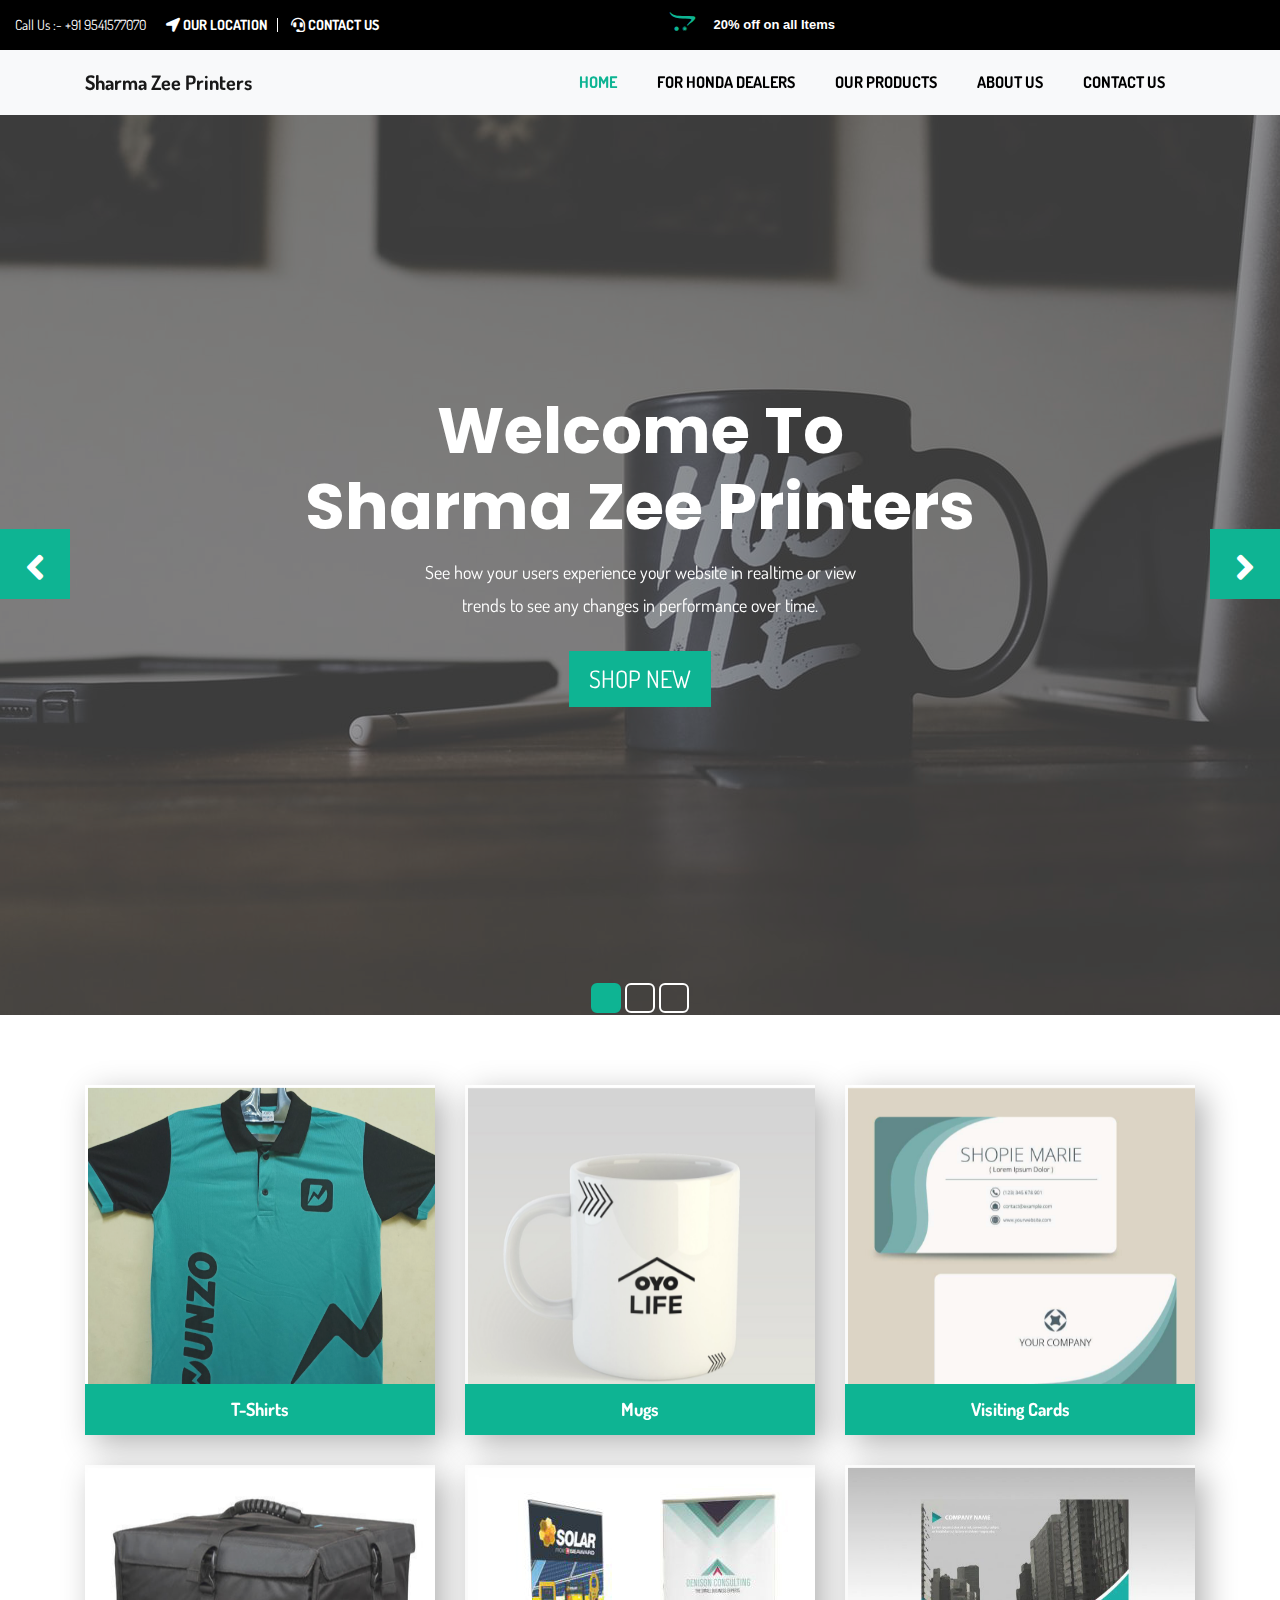
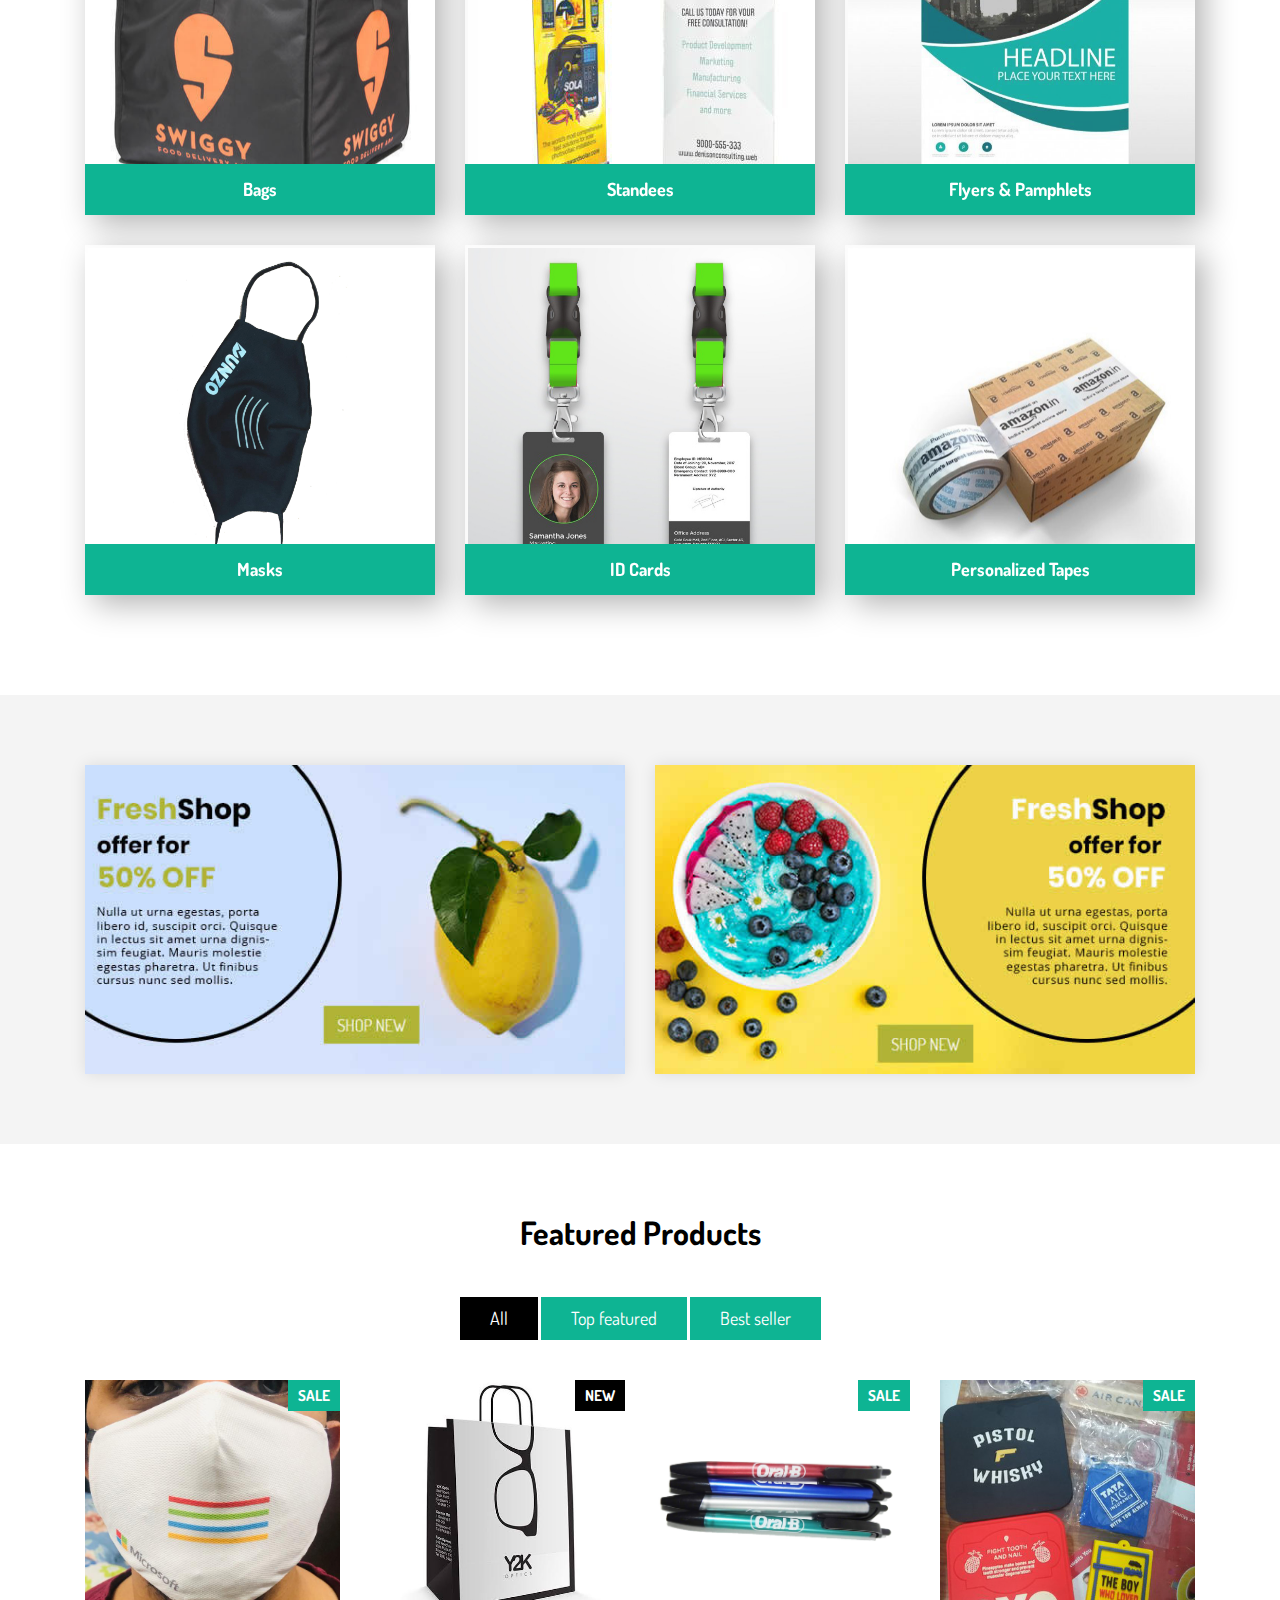
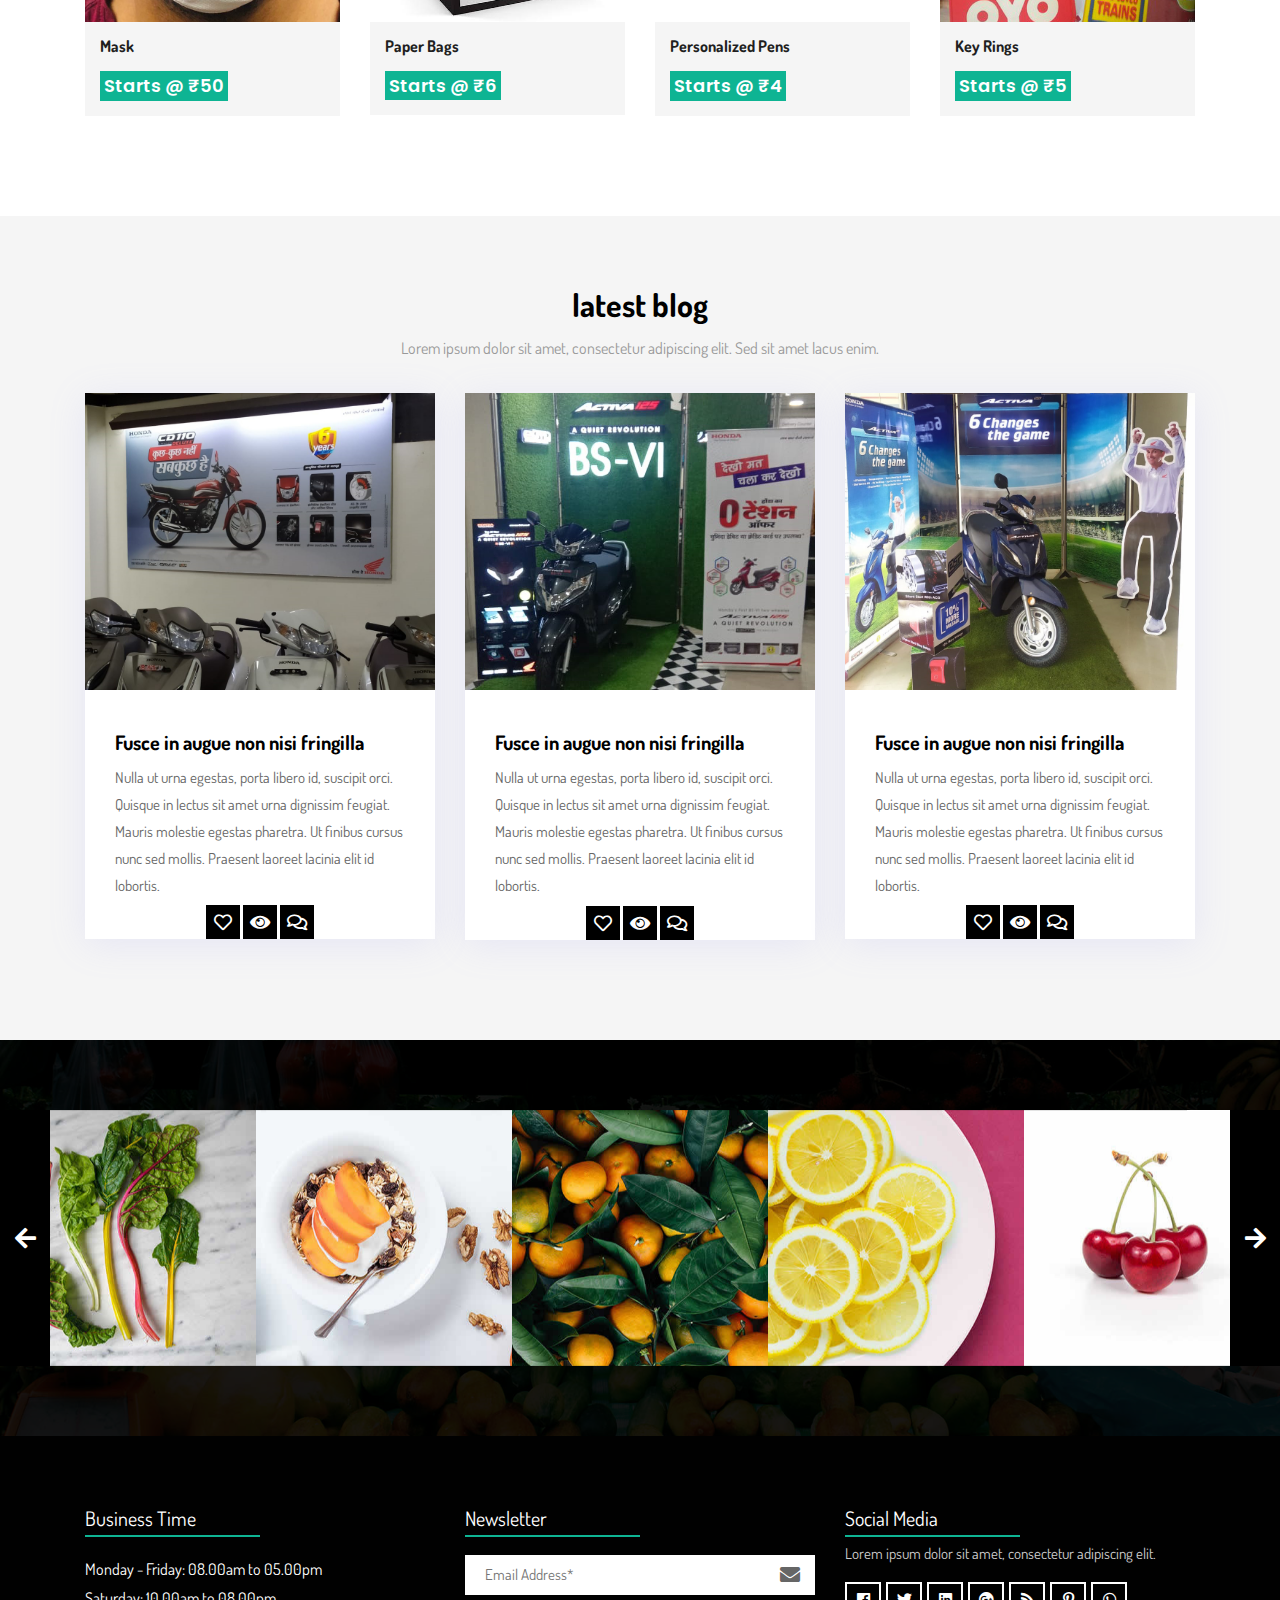
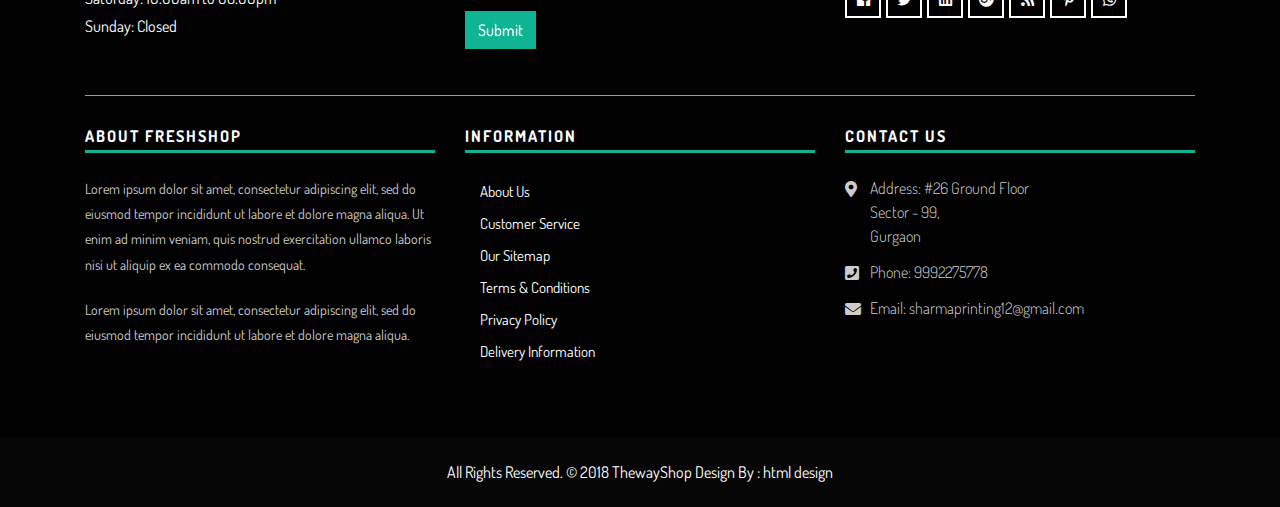
==== commit fb958f3f: "latest 1" ====
--- a/index.html
+++ b/index.html
@@ -99,7 +99,7 @@
                     <button class="navbar-toggler" type="button" data-toggle="collapse" data-target="#navbar-menu" aria-controls="navbars-rs-food" aria-expanded="false" aria-label="Toggle navigation">
                     <i class="fa fa-bars"></i>
                 </button>
-                    <a class="navbar-brand" href="index.html">Sharma Zee Printers</a>
+                    <a class="navbar-brand" href="index.html" style="font-weight:700;">Sharma Zee Printers</a>
                 </div>
                 <!-- End Header Navigation -->
 
@@ -107,6 +107,7 @@
                 <div class="collapse navbar-collapse" id="navbar-menu">
                     <ul class="nav navbar-nav ml-auto" data-in="fadeInDown" data-out="fadeOutUp">
                         <li class="nav-item active"><a class="nav-link" href="index.html">Home</a></li>
+                        <li class="nav-item"><a class="nav-link" href="honda.html">For Honda Dealers</a></li>
                         <li class="nav-item"><a class="nav-link" href="gallery.html">Our Products</a></li>
                         <li class="nav-item"><a class="nav-link" href="about.html">About Us</a></li>
                         <!-- <li class="dropdown">
@@ -214,7 +215,7 @@
                 </div>
             </li>
             <li class="text-center">
-                <img src="images/banner-03.jpg" alt="">
+                <img src="images/main images/display1.jpg" alt="">
                 <div class="container">
                     <div class="row">
                         <div class="col-md-12">
@@ -444,7 +445,7 @@
                 <div class="col-md-6 col-lg-4 col-xl-4">
                     <div class="blog-box">
                         <div class="blog-img">
-                            <img class="img-fluid" src="images/blog-img.jpg" alt="" />
+                            <img class="img-fluid" src="images/latestblog1.jpg" alt="" />
                         </div>
                         <div class="blog-content">
                             <div class="title-blog">
@@ -462,7 +463,7 @@
                 <div class="col-md-6 col-lg-4 col-xl-4">
                     <div class="blog-box">
                         <div class="blog-img">
-                            <img class="img-fluid" src="images/blog-img-01.jpg" alt="" />
+                            <img class="img-fluid" src="images/latest2blog.jpg" alt="" />
                         </div>
                         <div class="blog-content">
                             <div class="title-blog">
@@ -480,7 +481,7 @@
                 <div class="col-md-6 col-lg-4 col-xl-4">
                     <div class="blog-box">
                         <div class="blog-img">
-                            <img class="img-fluid" src="images/blog-img-02.jpg" alt="" />
+                            <img class="img-fluid" src="images/latest3blog.jpg" alt="" />
                         </div>
                         <div class="blog-content">
                             <div class="title-blog">
@@ -634,7 +635,7 @@
                 <div class="row">
                     <div class="col-lg-4 col-md-12 col-sm-12">
                         <div class="footer-widget">
-                            <h4>About Sharma Zee Printers</h4>
+                            <h4>About Freshshop</h4>
                             <p>Lorem ipsum dolor sit amet, consectetur adipiscing elit, sed do eiusmod tempor incididunt ut labore et dolore magna aliqua. Ut enim ad minim veniam, quis nostrud exercitation ullamco laboris nisi ut aliquip ex ea commodo consequat.</p> 
 							<p>Lorem ipsum dolor sit amet, consectetur adipiscing elit, sed do eiusmod tempor incididunt ut labore et dolore magna aliqua. </p> 							
                         </div>
@@ -643,7 +644,9 @@
                         <div class="footer-link">
                             <h4>Information</h4>
                             <ul>
-                              
+                                <li><a href="#">About Us</a></li>
+                                <li><a href="#">Customer Service</a></li>
+                                <li><a href="#">Our Sitemap</a></li>
                                 <li><a href="#">Terms &amp; Conditions</a></li>
                                 <li><a href="#">Privacy Policy</a></li>
                                 <li><a href="#">Delivery Information</a></li>
@@ -655,13 +658,13 @@
                             <h4>Contact Us</h4>
                             <ul>
                                 <li>
-                                    <p><i class="fas fa-map-marker-alt"></i>Address: Michael I. Days 3756 <br>Preston Street Wichita,<br> KS 67213 </p>
+                                    <p><i class="fas fa-map-marker-alt"></i>Address: #26 Ground Floor   <br> Sector - 99,<br> Gurgaon </p>
                                 </li>
                                 <li>
-                                    <p><i class="fas fa-phone-square"></i>Phone: <a href="tel:+1-888705770">+1-888 705 770</a></p>
+                                    <p><i class="fas fa-phone-square"></i>Phone: <a href="tel:+1-888705770">9992275778</a></p>
                                 </li>
                                 <li>
-                                    <p><i class="fas fa-envelope"></i>Email: <a href="mailto:contactinfo@gmail.com">contactinfo@gmail.com</a></p>
+                                    <p><i class="fas fa-envelope"></i>Email: <a href="mailto:contactinfo@gmail.com">sharmaprinting12@gmail.com</a></p>
                                 </li>
                             </ul>
                         </div>
